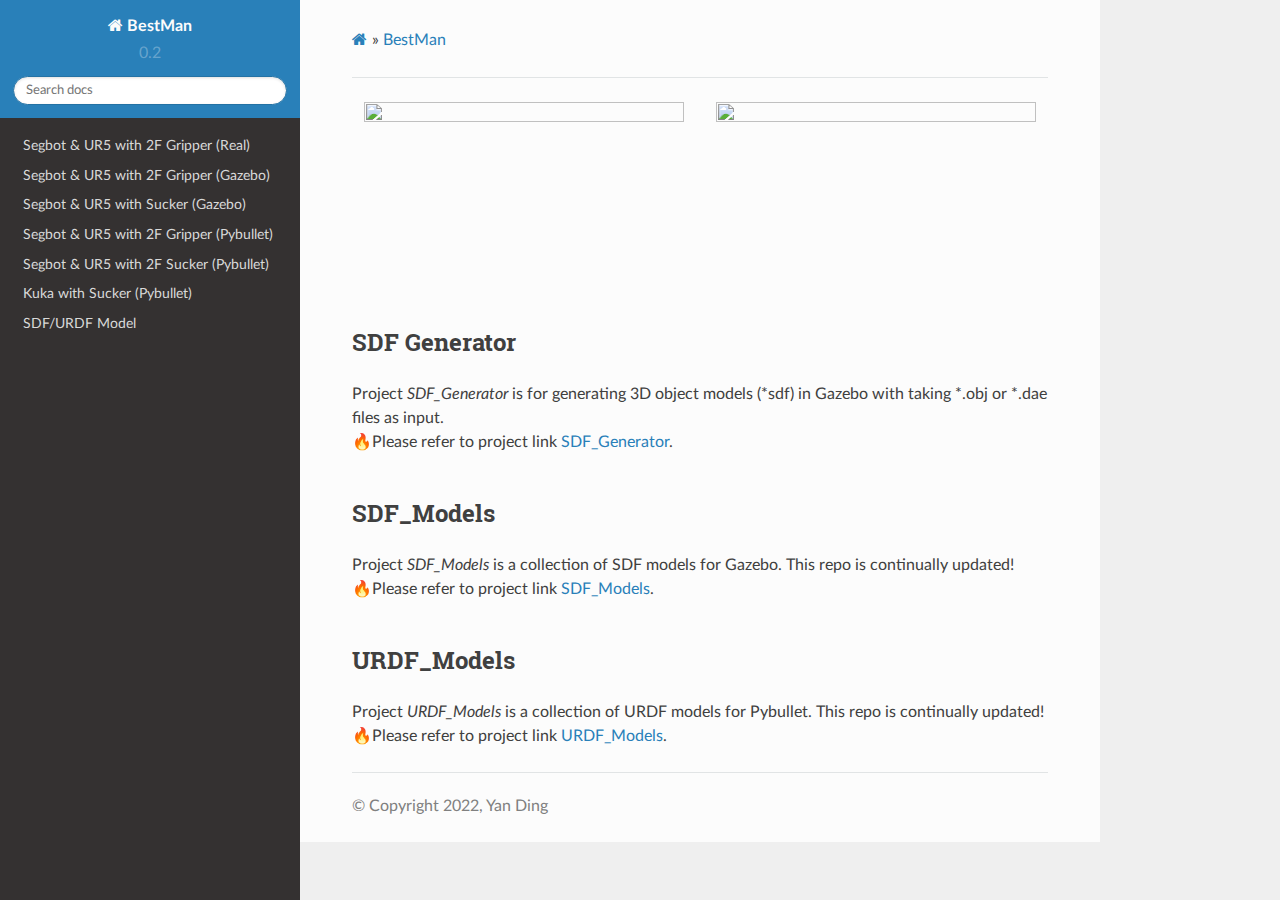
==== SDF_URDF_Model.html @ 5e083d82 "Add files via upload" ====
<!DOCTYPE html>
<html class="writer-html5" lang="en">

<head>
    <meta charset="utf-8">
    <meta name="viewport" content="width=device-width, initial-scale=1.0">
    <title>BestMan</title>
    <link rel="stylesheet" href="./css/theme.css" type="text/css">
    <link rel="stylesheet" href="./css/pygments.css" type="text/css">
    <script src="./js/jquery.js"></script>
    <script src="./js/theme.js"></script>
    <script src="./js/underscore.js"></script>
</head>

<body class="wy-body-for-nav">
    <div class="wy-grid-for-nav">

        <!-- left content -->
        <!-- This part is shared by all pages -->
        <div id="nav-placeholder"></div>
        <script>
            $(document).ready(function() {
                $("#nav-placeholder").load("navi.html");
            });

        </script>

        <!-- right content -->
        <section class="wy-nav-content-wrap">
            <nav class="wy-nav-top"></nav>
            <div class="wy-nav-content">
                <div class="rst-content">
                    <div>
                        <ul class="wy-breadcrumbs">
                            <li><a class="icon icon-home"></a>»</li>
                            <a class="reference internal" href="index.html">
                                <li>BestMan</li>
                            </a>
                        </ul>
                        <hr>
                    </div>
                    <div class="document">
                        <div class="section">
                            <div class="align-center figure align-default">
                                <img src="https://raw.githubusercontent.com/yding25/pic_share/master/utensil.jpeg" height="200" width="320" />
                                &nbsp;&nbsp;&nbsp;&nbsp;&nbsp;&nbsp;
                                <img src="https://raw.githubusercontent.com/yding25/pic_share/master/food.jpeg" height="200" width="320" />
                            </div>
                        </div>

                        <div class="section" id="SDF_URDF_Model-SDF_Generator">
                            <h2>SDF Generator</h2>
                            <p> Project <i>SDF_Generator</i> is for generating 3D object models (*sdf) in Gazebo with taking *.obj or *.dae files as input.
                                <br>
                                🔥Please refer to project link <a href="https://github.com/yding25/SDF_Generator">SDF_Generator</a>.
                            </p>
                        </div>
                        <br />
                        <div class="section" id="SDF_URDF_Model-SDF_Models">
                            <h2>SDF_Models</h2>
                            <p> Project <i>SDF_Models</i> is a collection of SDF models for Gazebo. This repo is continually updated!
                                <br>
                                🔥Please refer to project link <a href="https://github.com/yding25/SDF_models">SDF_Models</a>.
                            </p>
                        </div>
                        <br />
                        <div class="section" id="SDF_URDF_Model-URDF_Models">
                            <h2>URDF_Models</h2>
                            <p> Project <i>URDF_Models</i> is a collection of URDF models for Pybullet. This repo is continually updated!
                                <br>
                                🔥Please refer to project link <a href="https://github.com/yding25/URDF_models">URDF_Models</a>.
                            </p>
                        </div>
                    </div>

                    <footer>
                        <hr>
                        <div>© Copyright 2022, Yan Ding</div>
                    </footer>
                </div>
            </div>
        </section>

    </div>

    <script>
        jQuery(function() {
            SphinxRtdTheme.Navigation.enable(true);
        });

    </script>

</body>

</html>
---- css/theme.css ----
html {
	box-sizing:border-box
}
*,:after,:before {
	box-sizing:inherit
}
article,aside,details,figcaption,figure,footer,header,hgroup,nav,section {
	display:block
}
audio,canvas,video {
	display:inline-block;
	*display:inline;
	*zoom:1
}
[hidden],audio:not([controls]) {
	display:none
}
* {
	-webkit-box-sizing:border-box;
	-moz-box-sizing:border-box;
	box-sizing:border-box
}
html {
	font-size:100%;
	-webkit-text-size-adjust:100%;
	-ms-text-size-adjust:100%
}
body {
	margin:0
}
a:active,a:hover {
	outline:0
}
abbr[title] {
	border-bottom:1px dotted
}
b,strong {
	font-weight:700
}
blockquote {
	margin:0
}
dfn {
	font-style:italic
}
ins {
	background:#ff9;
	text-decoration:none
}
ins,mark {
	color:#000
}
mark {
	background:#ff0;
	font-style:italic;
	font-weight:700
}
.rst-content code,.rst-content tt,code,kbd,pre,samp {
	font-family:monospace,serif;
	_font-family:courier new,monospace;
	font-size:1em
}
pre {
	white-space:pre
}
q {
	quotes:none
}
q:after,q:before {
	content:"";
	content:none
}
small {
	font-size:85%
}
sub,sup {
	font-size:75%;
	line-height:0;
	position:relative;
	vertical-align:baseline
}
sup {
	top:-.5em
}
sub {
	bottom:-.25em
}
dl,ol,ul {
	margin:0;
	padding:0;
	list-style:none;
	list-style-image:none
}
li {
	list-style:none
}
dd {
	margin:0
}
img {
	border:0;
	-ms-interpolation-mode:bicubic;
	vertical-align:middle;
	max-width:100%
}
svg:not(:root) {
	overflow:hidden
}
figure,form {
	margin:0
}
label {
	cursor:pointer
}
button,input,select,textarea {
	font-size:100%;
	margin:0;
	vertical-align:baseline;
	*vertical-align:middle
}
button,input {
	line-height:normal
}
button,input[type=button],input[type=reset],input[type=submit] {
	cursor:pointer;
	-webkit-appearance:button;
	*overflow:visible
}
button[disabled],input[disabled] {
	cursor:default
}
input[type=search] {
	-webkit-appearance:textfield;
	-moz-box-sizing:content-box;
	-webkit-box-sizing:content-box;
	box-sizing:content-box
}
textarea {
	resize:vertical
}
table {
	border-collapse:collapse;
	border-spacing:0
}
td {
	vertical-align:top
}
.chromeframe {
	margin:.2em 0;
	background:#ccc;
	color:#000;
	padding:.2em 0
}
.ir {
	display:block;
	border:0;
	text-indent:-999em;
	overflow:hidden;
	background-color:transparent;
	background-repeat:no-repeat;
	text-align:left;
	direction:ltr;
	*line-height:0
}
.ir br {
	display:none
}
.hidden {
	display:none!important;
	visibility:hidden
}
.visuallyhidden {
	border:0;
	clip:rect(0 0 0 0);
	height:1px;
	margin:-1px;
	overflow:hidden;
	padding:0;
	position:absolute;
	width:1px
}
.visuallyhidden.focusable:active,.visuallyhidden.focusable:focus {
	clip:auto;
	height:auto;
	margin:0;
	overflow:visible;
	position:static;
	width:auto
}
.invisible {
	visibility:hidden
}
.relative {
	position:relative
}
big,small {
	font-size:100%
}
@media print {
	body,html,section {
	background:none!important
}
* {
	box-shadow:none!important;
	text-shadow:none!important;
	filter:none!important;
	-ms-filter:none!important
}
a,a:visited {
	text-decoration:underline
}
.ir a:after,a[href^="#"]:after,a[href^="javascript:"]:after {
	content:""
}
blockquote,pre {
	page-break-inside:avoid
}
thead {
	display:table-header-group
}
img,tr {
	page-break-inside:avoid
}
img {
	max-width:100%!important
}
@page {
	margin:.5cm
}
.rst-content .toctree-wrapper>p.caption,h2,h3,p {
	orphans:3;
	widows:3
}
.rst-content .toctree-wrapper>p.caption,h2,h3 {
	page-break-after:avoid
}
}.btn,.fa:before,.icon:before,.rst-content .admonition,.rst-content .admonition-title:before,.rst-content .admonition-todo,.rst-content .attention,.rst-content .caution,.rst-content .code-block-caption .headerlink:before,.rst-content .danger,.rst-content .eqno .headerlink:before,.rst-content .error,.rst-content .hint,.rst-content .important,.rst-content .note,.rst-content .seealso,.rst-content .tip,.rst-content .warning,.rst-content code.download span:first-child:before,.rst-content dl dt .headerlink:before,.rst-content h1 .headerlink:before,.rst-content h2 .headerlink:before,.rst-content h3 .headerlink:before,.rst-content h4 .headerlink:before,.rst-content h5 .headerlink:before,.rst-content h6 .headerlink:before,.rst-content p.caption .headerlink:before,.rst-content p .headerlink:before,.rst-content table>caption .headerlink:before,.rst-content tt.download span:first-child:before,.wy-alert,.wy-dropdown .caret:before,.wy-inline-validate.wy-inline-validate-danger .wy-input-context:before,.wy-inline-validate.wy-inline-validate-info .wy-input-context:before,.wy-inline-validate.wy-inline-validate-success .wy-input-context:before,.wy-inline-validate.wy-inline-validate-warning .wy-input-context:before,.wy-menu-vertical li.current>a,.wy-menu-vertical li.current>a button.toctree-expand:before,.wy-menu-vertical li.on a,.wy-menu-vertical li.on a button.toctree-expand:before,.wy-menu-vertical li button.toctree-expand:before,.wy-nav-top a,.wy-side-nav-search .wy-dropdown>a,.wy-side-nav-search>a,input[type=color],input[type=date],input[type=datetime-local],input[type=datetime],input[type=email],input[type=month],input[type=number],input[type=password],input[type=search],input[type=tel],input[type=text],input[type=time],input[type=url],input[type=week],select,textarea {
	-webkit-font-smoothing:antialiased
}
.clearfix {
	*zoom:1
}
.clearfix:after,.clearfix:before {
	display:table;
	content:""
}
.clearfix:after {
	clear:both
}
/*!
 *  Font Awesome 4.7.0 by @davegandy - http://fontawesome.io - @fontawesome
 *  License - http://fontawesome.io/license (Font:SIL OFL 1.1,CSS:MIT License)
 */@font-face {
	font-family:FontAwesome;
	src:url(fonts/fontawesome-webfont.eot?674f50d287a8c48dc19ba404d20fe713);
	src:url(fonts/fontawesome-webfont.eot?674f50d287a8c48dc19ba404d20fe713?#iefix&v=4.7.0) format("embedded-opentype"),url(fonts/fontawesome-webfont.woff2?af7ae505a9eed503f8b8e6982036873e) format("woff2"),url(fonts/fontawesome-webfont.woff?fee66e712a8a08eef5805a46892932ad) format("woff"),url(fonts/fontawesome-webfont.ttf?b06871f281fee6b241d60582ae9369b9) format("truetype"),url(fonts/fontawesome-webfont.svg?912ec66d7572ff821749319396470bde#fontawesomeregular) format("svg");
	font-weight:400;
	font-style:normal
}
.fa,.icon,.rst-content .admonition-title,.rst-content .code-block-caption .headerlink,.rst-content .eqno .headerlink,.rst-content code.download span:first-child,.rst-content dl dt .headerlink,.rst-content h1 .headerlink,.rst-content h2 .headerlink,.rst-content h3 .headerlink,.rst-content h4 .headerlink,.rst-content h5 .headerlink,.rst-content h6 .headerlink,.rst-content p.caption .headerlink,.rst-content p .headerlink,.rst-content table>caption .headerlink,.rst-content tt.download span:first-child,.wy-menu-vertical li.current>a button.toctree-expand,.wy-menu-vertical li.on a button.toctree-expand,.wy-menu-vertical li button.toctree-expand {
	display:inline-block;
	font:normal normal normal 14px/1 FontAwesome;
	font-size:inherit;
	text-rendering:auto;
	-webkit-font-smoothing:antialiased;
	-moz-osx-font-smoothing:grayscale
}
.fa-lg {
	font-size:1.33333em;
	line-height:.75em;
	vertical-align:-15%
}
.fa-2x {
	font-size:2em
}
.fa-3x {
	font-size:3em
}
.fa-4x {
	font-size:4em
}
.fa-5x {
	font-size:5em
}
.fa-fw {
	width:1.28571em;
	text-align:center
}
.fa-ul {
	padding-left:0;
	margin-left:2.14286em;
	list-style-type:none
}
.fa-ul>li {
	position:relative
}
.fa-li {
	position:absolute;
	left:-2.14286em;
	width:2.14286em;
	top:.14286em;
	text-align:center
}
.fa-li.fa-lg {
	left:-1.85714em
}
.fa-border {
	padding:.2em .25em .15em;
	border:.08em solid #eee;
	border-radius:.1em
}
.fa-pull-left {
	float:left
}
.fa-pull-right {
	float:right
}
.fa-pull-left.icon,.fa.fa-pull-left,.rst-content .code-block-caption .fa-pull-left.headerlink,.rst-content .eqno .fa-pull-left.headerlink,.rst-content .fa-pull-left.admonition-title,.rst-content code.download span.fa-pull-left:first-child,.rst-content dl dt .fa-pull-left.headerlink,.rst-content h1 .fa-pull-left.headerlink,.rst-content h2 .fa-pull-left.headerlink,.rst-content h3 .fa-pull-left.headerlink,.rst-content h4 .fa-pull-left.headerlink,.rst-content h5 .fa-pull-left.headerlink,.rst-content h6 .fa-pull-left.headerlink,.rst-content p .fa-pull-left.headerlink,.rst-content table>caption .fa-pull-left.headerlink,.rst-content tt.download span.fa-pull-left:first-child,.wy-menu-vertical li.current>a button.fa-pull-left.toctree-expand,.wy-menu-vertical li.on a button.fa-pull-left.toctree-expand,.wy-menu-vertical li button.fa-pull-left.toctree-expand {
	margin-right:.3em
}
.fa-pull-right.icon,.fa.fa-pull-right,.rst-content .code-block-caption .fa-pull-right.headerlink,.rst-content .eqno .fa-pull-right.headerlink,.rst-content .fa-pull-right.admonition-title,.rst-content code.download span.fa-pull-right:first-child,.rst-content dl dt .fa-pull-right.headerlink,.rst-content h1 .fa-pull-right.headerlink,.rst-content h2 .fa-pull-right.headerlink,.rst-content h3 .fa-pull-right.headerlink,.rst-content h4 .fa-pull-right.headerlink,.rst-content h5 .fa-pull-right.headerlink,.rst-content h6 .fa-pull-right.headerlink,.rst-content p .fa-pull-right.headerlink,.rst-content table>caption .fa-pull-right.headerlink,.rst-content tt.download span.fa-pull-right:first-child,.wy-menu-vertical li.current>a button.fa-pull-right.toctree-expand,.wy-menu-vertical li.on a button.fa-pull-right.toctree-expand,.wy-menu-vertical li button.fa-pull-right.toctree-expand {
	margin-left:.3em
}
.pull-right {
	float:right
}
.pull-left {
	float:left
}
.fa.pull-left,.pull-left.icon,.rst-content .code-block-caption .pull-left.headerlink,.rst-content .eqno .pull-left.headerlink,.rst-content .pull-left.admonition-title,.rst-content code.download span.pull-left:first-child,.rst-content dl dt .pull-left.headerlink,.rst-content h1 .pull-left.headerlink,.rst-content h2 .pull-left.headerlink,.rst-content h3 .pull-left.headerlink,.rst-content h4 .pull-left.headerlink,.rst-content h5 .pull-left.headerlink,.rst-content h6 .pull-left.headerlink,.rst-content p .pull-left.headerlink,.rst-content table>caption .pull-left.headerlink,.rst-content tt.download span.pull-left:first-child,.wy-menu-vertical li.current>a button.pull-left.toctree-expand,.wy-menu-vertical li.on a button.pull-left.toctree-expand,.wy-menu-vertical li button.pull-left.toctree-expand {
	margin-right:.3em
}
.fa.pull-right,.pull-right.icon,.rst-content .code-block-caption .pull-right.headerlink,.rst-content .eqno .pull-right.headerlink,.rst-content .pull-right.admonition-title,.rst-content code.download span.pull-right:first-child,.rst-content dl dt .pull-right.headerlink,.rst-content h1 .pull-right.headerlink,.rst-content h2 .pull-right.headerlink,.rst-content h3 .pull-right.headerlink,.rst-content h4 .pull-right.headerlink,.rst-content h5 .pull-right.headerlink,.rst-content h6 .pull-right.headerlink,.rst-content p .pull-right.headerlink,.rst-content table>caption .pull-right.headerlink,.rst-content tt.download span.pull-right:first-child,.wy-menu-vertical li.current>a button.pull-right.toctree-expand,.wy-menu-vertical li.on a button.pull-right.toctree-expand,.wy-menu-vertical li button.pull-right.toctree-expand {
	margin-left:.3em
}
.fa-spin {
	-webkit-animation:fa-spin 2s linear infinite;
	animation:fa-spin 2s linear infinite
}
.fa-pulse {
	-webkit-animation:fa-spin 1s steps(8) infinite;
	animation:fa-spin 1s steps(8) infinite
}
@-webkit-keyframes fa-spin {
	0% {
	-webkit-transform:rotate(0deg);
	transform:rotate(0deg)
}
to {
	-webkit-transform:rotate(359deg);
	transform:rotate(359deg)
}
}@keyframes fa-spin {
	0% {
	-webkit-transform:rotate(0deg);
	transform:rotate(0deg)
}
to {
	-webkit-transform:rotate(359deg);
	transform:rotate(359deg)
}
}.fa-rotate-90 {
	-ms-filter:"progid:DXImageTransform.Microsoft.BasicImage(rotation=1)";
	-webkit-transform:rotate(90deg);
	-ms-transform:rotate(90deg);
	transform:rotate(90deg)
}
.fa-rotate-180 {
	-ms-filter:"progid:DXImageTransform.Microsoft.BasicImage(rotation=2)";
	-webkit-transform:rotate(180deg);
	-ms-transform:rotate(180deg);
	transform:rotate(180deg)
}
.fa-rotate-270 {
	-ms-filter:"progid:DXImageTransform.Microsoft.BasicImage(rotation=3)";
	-webkit-transform:rotate(270deg);
	-ms-transform:rotate(270deg);
	transform:rotate(270deg)
}
.fa-flip-horizontal {
	-ms-filter:"progid:DXImageTransform.Microsoft.BasicImage(rotation=0,mirror=1)";
	-webkit-transform:scaleX(-1);
	-ms-transform:scaleX(-1);
	transform:scaleX(-1)
}
.fa-flip-vertical {
	-ms-filter:"progid:DXImageTransform.Microsoft.BasicImage(rotation=2,mirror=1)";
	-webkit-transform:scaleY(-1);
	-ms-transform:scaleY(-1);
	transform:scaleY(-1)
}
:root .fa-flip-horizontal,:root .fa-flip-vertical,:root .fa-rotate-90,:root .fa-rotate-180,:root .fa-rotate-270 {
	filter:none
}
.fa-stack {
	position:relative;
	display:inline-block;
	width:2em;
	height:2em;
	line-height:2em;
	vertical-align:middle
}
.fa-stack-1x,.fa-stack-2x {
	position:absolute;
	left:0;
	width:100%;
	text-align:center
}
.fa-stack-1x {
	line-height:inherit
}
.fa-stack-2x {
	font-size:2em
}
.fa-inverse {
	color:#fff
}
.fa-glass:before {
	content:""
}
.fa-music:before {
	content:""
}
.fa-search:before,.icon-search:before {
	content:""
}
.fa-envelope-o:before {
	content:""
}
.fa-heart:before {
	content:""
}
.fa-star:before {
	content:""
}
.fa-star-o:before {
	content:""
}
.fa-user:before {
	content:""
}
.fa-film:before {
	content:""
}
.fa-th-large:before {
	content:""
}
.fa-th:before {
	content:""
}
.fa-th-list:before {
	content:""
}
.fa-check:before {
	content:""
}
.fa-close:before,.fa-remove:before,.fa-times:before {
	content:""
}
.fa-search-plus:before {
	content:""
}
.fa-search-minus:before {
	content:""
}
.fa-power-off:before {
	content:""
}
.fa-signal:before {
	content:""
}
.fa-cog:before,.fa-gear:before {
	content:""
}
.fa-trash-o:before {
	content:""
}
.fa-home:before,.icon-home:before {
	content:""
}
.fa-file-o:before {
	content:""
}
.fa-clock-o:before {
	content:""
}
.fa-road:before {
	content:""
}
.fa-download:before,.rst-content code.download span:first-child:before,.rst-content tt.download span:first-child:before {
	content:""
}
.fa-arrow-circle-o-down:before {
	content:""
}
.fa-arrow-circle-o-up:before {
	content:""
}
.fa-inbox:before {
	content:""
}
.fa-play-circle-o:before {
	content:""
}
.fa-repeat:before,.fa-rotate-right:before {
	content:""
}
.fa-refresh:before {
	content:""
}
.fa-list-alt:before {
	content:""
}
.fa-lock:before {
	content:""
}
.fa-flag:before {
	content:""
}
.fa-headphones:before {
	content:""
}
.fa-volume-off:before {
	content:""
}
.fa-volume-down:before {
	content:""
}
.fa-volume-up:before {
	content:""
}
.fa-qrcode:before {
	content:""
}
.fa-barcode:before {
	content:""
}
.fa-tag:before {
	content:""
}
.fa-tags:before {
	content:""
}
.fa-book:before,.icon-book:before {
	content:""
}
.fa-bookmark:before {
	content:""
}
.fa-print:before {
	content:""
}
.fa-camera:before {
	content:""
}
.fa-font:before {
	content:""
}
.fa-bold:before {
	content:""
}
.fa-italic:before {
	content:""
}
.fa-text-height:before {
	content:""
}
.fa-text-width:before {
	content:""
}
.fa-align-left:before {
	content:""
}
.fa-align-center:before {
	content:""
}
.fa-align-right:before {
	content:""
}
.fa-align-justify:before {
	content:""
}
.fa-list:before {
	content:""
}
.fa-dedent:before,.fa-outdent:before {
	content:""
}
.fa-indent:before {
	content:""
}
.fa-video-camera:before {
	content:""
}
.fa-image:before,.fa-photo:before,.fa-picture-o:before {
	content:""
}
.fa-pencil:before {
	content:""
}
.fa-map-marker:before {
	content:""
}
.fa-adjust:before {
	content:""
}
.fa-tint:before {
	content:""
}
.fa-edit:before,.fa-pencil-square-o:before {
	content:""
}
.fa-share-square-o:before {
	content:""
}
.fa-check-square-o:before {
	content:""
}
.fa-arrows:before {
	content:""
}
.fa-step-backward:before {
	content:""
}
.fa-fast-backward:before {
	content:""
}
.fa-backward:before {
	content:""
}
.fa-play:before {
	content:""
}
.fa-pause:before {
	content:""
}
.fa-stop:before {
	content:""
}
.fa-forward:before {
	content:""
}
.fa-fast-forward:before {
	content:""
}
.fa-step-forward:before {
	content:""
}
.fa-eject:before {
	content:""
}
.fa-chevron-left:before {
	content:""
}
.fa-chevron-right:before {
	content:""
}
.fa-plus-circle:before {
	content:""
}
.fa-minus-circle:before {
	content:""
}
.fa-times-circle:before,.wy-inline-validate.wy-inline-validate-danger .wy-input-context:before {
	content:""
}
.fa-check-circle:before,.wy-inline-validate.wy-inline-validate-success .wy-input-context:before {
	content:""
}
.fa-question-circle:before {
	content:""
}
.fa-info-circle:before {
	content:""
}
.fa-crosshairs:before {
	content:""
}
.fa-times-circle-o:before {
	content:""
}
.fa-check-circle-o:before {
	content:""
}
.fa-ban:before {
	content:""
}
.fa-arrow-left:before {
	content:""
}
.fa-arrow-right:before {
	content:""
}
.fa-arrow-up:before {
	content:""
}
.fa-arrow-down:before {
	content:""
}
.fa-mail-forward:before,.fa-share:before {
	content:""
}
.fa-expand:before {
	content:""
}
.fa-compress:before {
	content:""
}
.fa-plus:before {
	content:""
}
.fa-minus:before {
	content:""
}
.fa-asterisk:before {
	content:""
}
.fa-exclamation-circle:before,.rst-content .admonition-title:before,.wy-inline-validate.wy-inline-validate-info .wy-input-context:before,.wy-inline-validate.wy-inline-validate-warning .wy-input-context:before {
	content:""
}
.fa-gift:before {
	content:""
}
.fa-leaf:before {
	content:""
}
.fa-fire:before,.icon-fire:before {
	content:""
}
.fa-eye:before {
	content:""
}
.fa-eye-slash:before {
	content:""
}
.fa-exclamation-triangle:before,.fa-warning:before {
	content:""
}
.fa-plane:before {
	content:""
}
.fa-calendar:before {
	content:""
}
.fa-random:before {
	content:""
}
.fa-comment:before {
	content:""
}
.fa-magnet:before {
	content:""
}
.fa-chevron-up:before {
	content:""
}
.fa-chevron-down:before {
	content:""
}
.fa-retweet:before {
	content:""
}
.fa-shopping-cart:before {
	content:""
}
.fa-folder:before {
	content:""
}
.fa-folder-open:before {
	content:""
}
.fa-arrows-v:before {
	content:""
}
.fa-arrows-h:before {
	content:""
}
.fa-bar-chart-o:before,.fa-bar-chart:before {
	content:""
}
.fa-twitter-square:before {
	content:""
}
.fa-facebook-square:before {
	content:""
}
.fa-camera-retro:before {
	content:""
}
.fa-key:before {
	content:""
}
.fa-cogs:before,.fa-gears:before {
	content:""
}
.fa-comments:before {
	content:""
}
.fa-thumbs-o-up:before {
	content:""
}
.fa-thumbs-o-down:before {
	content:""
}
.fa-star-half:before {
	content:""
}
.fa-heart-o:before {
	content:""
}
.fa-sign-out:before {
	content:""
}
.fa-linkedin-square:before {
	content:""
}
.fa-thumb-tack:before {
	content:""
}
.fa-external-link:before {
	content:""
}
.fa-sign-in:before {
	content:""
}
.fa-trophy:before {
	content:""
}
.fa-github-square:before {
	content:""
}
.fa-upload:before {
	content:""
}
.fa-lemon-o:before {
	content:""
}
.fa-phone:before {
	content:""
}
.fa-square-o:before {
	content:""
}
.fa-bookmark-o:before {
	content:""
}
.fa-phone-square:before {
	content:""
}
.fa-twitter:before {
	content:""
}
.fa-facebook-f:before,.fa-facebook:before {
	content:""
}
.fa-github:before,.icon-github:before {
	content:""
}
.fa-unlock:before {
	content:""
}
.fa-credit-card:before {
	content:""
}
.fa-feed:before,.fa-rss:before {
	content:""
}
.fa-hdd-o:before {
	content:""
}
.fa-bullhorn:before {
	content:""
}
.fa-bell:before {
	content:""
}
.fa-certificate:before {
	content:""
}
.fa-hand-o-right:before {
	content:""
}
.fa-hand-o-left:before {
	content:""
}
.fa-hand-o-up:before {
	content:""
}
.fa-hand-o-down:before {
	content:""
}
.fa-arrow-circle-left:before,.icon-circle-arrow-left:before {
	content:""
}
.fa-arrow-circle-right:before,.icon-circle-arrow-right:before {
	content:""
}
.fa-arrow-circle-up:before {
	content:""
}
.fa-arrow-circle-down:before {
	content:""
}
.fa-globe:before {
	content:""
}
.fa-wrench:before {
	content:""
}
.fa-tasks:before {
	content:""
}
.fa-filter:before {
	content:""
}
.fa-briefcase:before {
	content:""
}
.fa-arrows-alt:before {
	content:""
}
.fa-group:before,.fa-users:before {
	content:""
}
.fa-chain:before,.fa-link:before,.icon-link:before {
	content:""
}
.fa-cloud:before {
	content:""
}
.fa-flask:before {
	content:""
}
.fa-cut:before,.fa-scissors:before {
	content:""
}
.fa-copy:before,.fa-files-o:before {
	content:""
}
.fa-paperclip:before {
	content:""
}
.fa-floppy-o:before,.fa-save:before {
	content:""
}
.fa-square:before {
	content:""
}
.fa-bars:before,.fa-navicon:before,.fa-reorder:before {
	content:""
}
.fa-list-ul:before {
	content:""
}
.fa-list-ol:before {
	content:""
}
.fa-strikethrough:before {
	content:""
}
.fa-underline:before {
	content:""
}
.fa-table:before {
	content:""
}
.fa-magic:before {
	content:""
}
.fa-truck:before {
	content:""
}
.fa-pinterest:before {
	content:""
}
.fa-pinterest-square:before {
	content:""
}
.fa-google-plus-square:before {
	content:""
}
.fa-google-plus:before {
	content:""
}
.fa-money:before {
	content:""
}
.fa-caret-down:before,.icon-caret-down:before,.wy-dropdown .caret:before {
	content:""
}
.fa-caret-up:before {
	content:""
}
.fa-caret-left:before {
	content:""
}
.fa-caret-right:before {
	content:""
}
.fa-columns:before {
	content:""
}
.fa-sort:before,.fa-unsorted:before {
	content:""
}
.fa-sort-desc:before,.fa-sort-down:before {
	content:""
}
.fa-sort-asc:before,.fa-sort-up:before {
	content:""
}
.fa-envelope:before {
	content:""
}
.fa-linkedin:before {
	content:""
}
.fa-rotate-left:before,.fa-undo:before {
	content:""
}
.fa-gavel:before,.fa-legal:before {
	content:""
}
.fa-dashboard:before,.fa-tachometer:before {
	content:""
}
.fa-comment-o:before {
	content:""
}
.fa-comments-o:before {
	content:""
}
.fa-bolt:before,.fa-flash:before {
	content:""
}
.fa-sitemap:before {
	content:""
}
.fa-umbrella:before {
	content:""
}
.fa-clipboard:before,.fa-paste:before {
	content:""
}
.fa-lightbulb-o:before {
	content:""
}
.fa-exchange:before {
	content:""
}
.fa-cloud-download:before {
	content:""
}
.fa-cloud-upload:before {
	content:""
}
.fa-user-md:before {
	content:""
}
.fa-stethoscope:before {
	content:""
}
.fa-suitcase:before {
	content:""
}
.fa-bell-o:before {
	content:""
}
.fa-coffee:before {
	content:""
}
.fa-cutlery:before {
	content:""
}
.fa-file-text-o:before {
	content:""
}
.fa-building-o:before {
	content:""
}
.fa-hospital-o:before {
	content:""
}
.fa-ambulance:before {
	content:""
}
.fa-medkit:before {
	content:""
}
.fa-fighter-jet:before {
	content:""
}
.fa-beer:before {
	content:""
}
.fa-h-square:before {
	content:""
}
.fa-plus-square:before {
	content:""
}
.fa-angle-double-left:before {
	content:""
}
.fa-angle-double-right:before {
	content:""
}
.fa-angle-double-up:before {
	content:""
}
.fa-angle-double-down:before {
	content:""
}
.fa-angle-left:before {
	content:""
}
.fa-angle-right:before {
	content:""
}
.fa-angle-up:before {
	content:""
}
.fa-angle-down:before {
	content:""
}
.fa-desktop:before {
	content:""
}
.fa-laptop:before {
	content:""
}
.fa-tablet:before {
	content:""
}
.fa-mobile-phone:before,.fa-mobile:before {
	content:""
}
.fa-circle-o:before {
	content:""
}
.fa-quote-left:before {
	content:""
}
.fa-quote-right:before {
	content:""
}
.fa-spinner:before {
	content:""
}
.fa-circle:before {
	content:""
}
.fa-mail-reply:before,.fa-reply:before {
	content:""
}
.fa-github-alt:before {
	content:""
}
.fa-folder-o:before {
	content:""
}
.fa-folder-open-o:before {
	content:""
}
.fa-smile-o:before {
	content:""
}
.fa-frown-o:before {
	content:""
}
.fa-meh-o:before {
	content:""
}
.fa-gamepad:before {
	content:""
}
.fa-keyboard-o:before {
	content:""
}
.fa-flag-o:before {
	content:""
}
.fa-flag-checkered:before {
	content:""
}
.fa-terminal:before {
	content:""
}
.fa-code:before {
	content:""
}
.fa-mail-reply-all:before,.fa-reply-all:before {
	content:""
}
.fa-star-half-empty:before,.fa-star-half-full:before,.fa-star-half-o:before {
	content:""
}
.fa-location-arrow:before {
	content:""
}
.fa-crop:before {
	content:""
}
.fa-code-fork:before {
	content:""
}
.fa-chain-broken:before,.fa-unlink:before {
	content:""
}
.fa-question:before {
	content:""
}
.fa-info:before {
	content:""
}
.fa-exclamation:before {
	content:""
}
.fa-superscript:before {
	content:""
}
.fa-subscript:before {
	content:""
}
.fa-eraser:before {
	content:""
}
.fa-puzzle-piece:before {
	content:""
}
.fa-microphone:before {
	content:""
}
.fa-microphone-slash:before {
	content:""
}
.fa-shield:before {
	content:""
}
.fa-calendar-o:before {
	content:""
}
.fa-fire-extinguisher:before {
	content:""
}
.fa-rocket:before {
	content:""
}
.fa-maxcdn:before {
	content:""
}
.fa-chevron-circle-left:before {
	content:""
}
.fa-chevron-circle-right:before {
	content:""
}
.fa-chevron-circle-up:before {
	content:""
}
.fa-chevron-circle-down:before {
	content:""
}
.fa-html5:before {
	content:""
}
.fa-css3:before {
	content:""
}
.fa-anchor:before {
	content:""
}
.fa-unlock-alt:before {
	content:""
}
.fa-bullseye:before {
	content:""
}
.fa-ellipsis-h:before {
	content:""
}
.fa-ellipsis-v:before {
	content:""
}
.fa-rss-square:before {
	content:""
}
.fa-play-circle:before {
	content:""
}
.fa-ticket:before {
	content:""
}
.fa-minus-square:before {
	content:""
}
.fa-minus-square-o:before,.wy-menu-vertical li.current>a button.toctree-expand:before,.wy-menu-vertical li.on a button.toctree-expand:before {
	content:""
}
.fa-level-up:before {
	content:""
}
.fa-level-down:before {
	content:""
}
.fa-check-square:before {
	content:""
}
.fa-pencil-square:before {
	content:""
}
.fa-external-link-square:before {
	content:""
}
.fa-share-square:before {
	content:""
}
.fa-compass:before {
	content:""
}
.fa-caret-square-o-down:before,.fa-toggle-down:before {
	content:""
}
.fa-caret-square-o-up:before,.fa-toggle-up:before {
	content:""
}
.fa-caret-square-o-right:before,.fa-toggle-right:before {
	content:""
}
.fa-eur:before,.fa-euro:before {
	content:""
}
.fa-gbp:before {
	content:""
}
.fa-dollar:before,.fa-usd:before {
	content:""
}
.fa-inr:before,.fa-rupee:before {
	content:""
}
.fa-cny:before,.fa-jpy:before,.fa-rmb:before,.fa-yen:before {
	content:""
}
.fa-rouble:before,.fa-rub:before,.fa-ruble:before {
	content:""
}
.fa-krw:before,.fa-won:before {
	content:""
}
.fa-bitcoin:before,.fa-btc:before {
	content:""
}
.fa-file:before {
	content:""
}
.fa-file-text:before {
	content:""
}
.fa-sort-alpha-asc:before {
	content:""
}
.fa-sort-alpha-desc:before {
	content:""
}
.fa-sort-amount-asc:before {
	content:""
}
.fa-sort-amount-desc:before {
	content:""
}
.fa-sort-numeric-asc:before {
	content:""
}
.fa-sort-numeric-desc:before {
	content:""
}
.fa-thumbs-up:before {
	content:""
}
.fa-thumbs-down:before {
	content:""
}
.fa-youtube-square:before {
	content:""
}
.fa-youtube:before {
	content:""
}
.fa-xing:before {
	content:""
}
.fa-xing-square:before {
	content:""
}
.fa-youtube-play:before {
	content:""
}
.fa-dropbox:before {
	content:""
}
.fa-stack-overflow:before {
	content:""
}
.fa-instagram:before {
	content:""
}
.fa-flickr:before {
	content:""
}
.fa-adn:before {
	content:""
}
.fa-bitbucket:before,.icon-bitbucket:before {
	content:""
}
.fa-bitbucket-square:before {
	content:""
}
.fa-tumblr:before {
	content:""
}
.fa-tumblr-square:before {
	content:""
}
.fa-long-arrow-down:before {
	content:""
}
.fa-long-arrow-up:before {
	content:""
}
.fa-long-arrow-left:before {
	content:""
}
.fa-long-arrow-right:before {
	content:""
}
.fa-apple:before {
	content:""
}
.fa-windows:before {
	content:""
}
.fa-android:before {
	content:""
}
.fa-linux:before {
	content:""
}
.fa-dribbble:before {
	content:""
}
.fa-skype:before {
	content:""
}
.fa-foursquare:before {
	content:""
}
.fa-trello:before {
	content:""
}
.fa-female:before {
	content:""
}
.fa-male:before {
	content:""
}
.fa-gittip:before,.fa-gratipay:before {
	content:""
}
.fa-sun-o:before {
	content:""
}
.fa-moon-o:before {
	content:""
}
.fa-archive:before {
	content:""
}
.fa-bug:before {
	content:""
}
.fa-vk:before {
	content:""
}
.fa-weibo:before {
	content:""
}
.fa-renren:before {
	content:""
}
.fa-pagelines:before {
	content:""
}
.fa-stack-exchange:before {
	content:""
}
.fa-arrow-circle-o-right:before {
	content:""
}
.fa-arrow-circle-o-left:before {
	content:""
}
.fa-caret-square-o-left:before,.fa-toggle-left:before {
	content:""
}
.fa-dot-circle-o:before {
	content:""
}
.fa-wheelchair:before {
	content:""
}
.fa-vimeo-square:before {
	content:""
}
.fa-try:before,.fa-turkish-lira:before {
	content:""
}
.fa-plus-square-o:before,.wy-menu-vertical li button.toctree-expand:before {
	content:""
}
.fa-space-shuttle:before {
	content:""
}
.fa-slack:before {
	content:""
}
.fa-envelope-square:before {
	content:""
}
.fa-wordpress:before {
	content:""
}
.fa-openid:before {
	content:""
}
.fa-bank:before,.fa-institution:before,.fa-university:before {
	content:""
}
.fa-graduation-cap:before,.fa-mortar-board:before {
	content:""
}
.fa-yahoo:before {
	content:""
}
.fa-google:before {
	content:""
}
.fa-reddit:before {
	content:""
}
.fa-reddit-square:before {
	content:""
}
.fa-stumbleupon-circle:before {
	content:""
}
.fa-stumbleupon:before {
	content:""
}
.fa-delicious:before {
	content:""
}
.fa-digg:before {
	content:""
}
.fa-pied-piper-pp:before {
	content:""
}
.fa-pied-piper-alt:before {
	content:""
}
.fa-drupal:before {
	content:""
}
.fa-joomla:before {
	content:""
}
.fa-language:before {
	content:""
}
.fa-fax:before {
	content:""
}
.fa-building:before {
	content:""
}
.fa-child:before {
	content:""
}
.fa-paw:before {
	content:""
}
.fa-spoon:before {
	content:""
}
.fa-cube:before {
	content:""
}
.fa-cubes:before {
	content:""
}
.fa-behance:before {
	content:""
}
.fa-behance-square:before {
	content:""
}
.fa-steam:before {
	content:""
}
.fa-steam-square:before {
	content:""
}
.fa-recycle:before {
	content:""
}
.fa-automobile:before,.fa-car:before {
	content:""
}
.fa-cab:before,.fa-taxi:before {
	content:""
}
.fa-tree:before {
	content:""
}
.fa-spotify:before {
	content:""
}
.fa-deviantart:before {
	content:""
}
.fa-soundcloud:before {
	content:""
}
.fa-database:before {
	content:""
}
.fa-file-pdf-o:before {
	content:""
}
.fa-file-word-o:before {
	content:""
}
.fa-file-excel-o:before {
	content:""
}
.fa-file-powerpoint-o:before {
	content:""
}
.fa-file-image-o:before,.fa-file-photo-o:before,.fa-file-picture-o:before {
	content:""
}
.fa-file-archive-o:before,.fa-file-zip-o:before {
	content:""
}
.fa-file-audio-o:before,.fa-file-sound-o:before {
	content:""
}
.fa-file-movie-o:before,.fa-file-video-o:before {
	content:""
}
.fa-file-code-o:before {
	content:""
}
.fa-vine:before {
	content:""
}
.fa-codepen:before {
	content:""
}
.fa-jsfiddle:before {
	content:""
}
.fa-life-bouy:before,.fa-life-buoy:before,.fa-life-ring:before,.fa-life-saver:before,.fa-support:before {
	content:""
}
.fa-circle-o-notch:before {
	content:""
}
.fa-ra:before,.fa-rebel:before,.fa-resistance:before {
	content:""
}
.fa-empire:before,.fa-ge:before {
	content:""
}
.fa-git-square:before {
	content:""
}
.fa-git:before {
	content:""
}
.fa-hacker-news:before,.fa-y-combinator-square:before,.fa-yc-square:before {
	content:""
}
.fa-tencent-weibo:before {
	content:""
}
.fa-qq:before {
	content:""
}
.fa-wechat:before,.fa-weixin:before {
	content:""
}
.fa-paper-plane:before,.fa-send:before {
	content:""
}
.fa-paper-plane-o:before,.fa-send-o:before {
	content:""
}
.fa-history:before {
	content:""
}
.fa-circle-thin:before {
	content:""
}
.fa-header:before {
	content:""
}
.fa-paragraph:before {
	content:""
}
.fa-sliders:before {
	content:""
}
.fa-share-alt:before {
	content:""
}
.fa-share-alt-square:before {
	content:""
}
.fa-bomb:before {
	content:""
}
.fa-futbol-o:before,.fa-soccer-ball-o:before {
	content:""
}
.fa-tty:before {
	content:""
}
.fa-binoculars:before {
	content:""
}
.fa-plug:before {
	content:""
}
.fa-slideshare:before {
	content:""
}
.fa-twitch:before {
	content:""
}
.fa-yelp:before {
	content:""
}
.fa-newspaper-o:before {
	content:""
}
.fa-wifi:before {
	content:""
}
.fa-calculator:before {
	content:""
}
.fa-paypal:before {
	content:""
}
.fa-google-wallet:before {
	content:""
}
.fa-cc-visa:before {
	content:""
}
.fa-cc-mastercard:before {
	content:""
}
.fa-cc-discover:before {
	content:""
}
.fa-cc-amex:before {
	content:""
}
.fa-cc-paypal:before {
	content:""
}
.fa-cc-stripe:before {
	content:""
}
.fa-bell-slash:before {
	content:""
}
.fa-bell-slash-o:before {
	content:""
}
.fa-trash:before {
	content:""
}
.fa-copyright:before {
	content:""
}
.fa-at:before {
	content:""
}
.fa-eyedropper:before {
	content:""
}
.fa-paint-brush:before {
	content:""
}
.fa-birthday-cake:before {
	content:""
}
.fa-area-chart:before {
	content:""
}
.fa-pie-chart:before {
	content:""
}
.fa-line-chart:before {
	content:""
}
.fa-lastfm:before {
	content:""
}
.fa-lastfm-square:before {
	content:""
}
.fa-toggle-off:before {
	content:""
}
.fa-toggle-on:before {
	content:""
}
.fa-bicycle:before {
	content:""
}
.fa-bus:before {
	content:""
}
.fa-ioxhost:before {
	content:""
}
.fa-angellist:before {
	content:""
}
.fa-cc:before {
	content:""
}
.fa-ils:before,.fa-shekel:before,.fa-sheqel:before {
	content:""
}
.fa-meanpath:before {
	content:""
}
.fa-buysellads:before {
	content:""
}
.fa-connectdevelop:before {
	content:""
}
.fa-dashcube:before {
	content:""
}
.fa-forumbee:before {
	content:""
}
.fa-leanpub:before {
	content:""
}
.fa-sellsy:before {
	content:""
}
.fa-shirtsinbulk:before {
	content:""
}
.fa-simplybuilt:before {
	content:""
}
.fa-skyatlas:before {
	content:""
}
.fa-cart-plus:before {
	content:""
}
.fa-cart-arrow-down:before {
	content:""
}
.fa-diamond:before {
	content:""
}
.fa-ship:before {
	content:""
}
.fa-user-secret:before {
	content:""
}
.fa-motorcycle:before {
	content:""
}
.fa-street-view:before {
	content:""
}
.fa-heartbeat:before {
	content:""
}
.fa-venus:before {
	content:""
}
.fa-mars:before {
	content:""
}
.fa-mercury:before {
	content:""
}
.fa-intersex:before,.fa-transgender:before {
	content:""
}
.fa-transgender-alt:before {
	content:""
}
.fa-venus-double:before {
	content:""
}
.fa-mars-double:before {
	content:""
}
.fa-venus-mars:before {
	content:""
}
.fa-mars-stroke:before {
	content:""
}
.fa-mars-stroke-v:before {
	content:""
}
.fa-mars-stroke-h:before {
	content:""
}
.fa-neuter:before {
	content:""
}
.fa-genderless:before {
	content:""
}
.fa-facebook-official:before {
	content:""
}
.fa-pinterest-p:before {
	content:""
}
.fa-whatsapp:before {
	content:""
}
.fa-server:before {
	content:""
}
.fa-user-plus:before {
	content:""
}
.fa-user-times:before {
	content:""
}
.fa-bed:before,.fa-hotel:before {
	content:""
}
.fa-viacoin:before {
	content:""
}
.fa-train:before {
	content:""
}
.fa-subway:before {
	content:""
}
.fa-medium:before {
	content:""
}
.fa-y-combinator:before,.fa-yc:before {
	content:""
}
.fa-optin-monster:before {
	content:""
}
.fa-opencart:before {
	content:""
}
.fa-expeditedssl:before {
	content:""
}
.fa-battery-4:before,.fa-battery-full:before,.fa-battery:before {
	content:""
}
.fa-battery-3:before,.fa-battery-three-quarters:before {
	content:""
}
.fa-battery-2:before,.fa-battery-half:before {
	content:""
}
.fa-battery-1:before,.fa-battery-quarter:before {
	content:""
}
.fa-battery-0:before,.fa-battery-empty:before {
	content:""
}
.fa-mouse-pointer:before {
	content:""
}
.fa-i-cursor:before {
	content:""
}
.fa-object-group:before {
	content:""
}
.fa-object-ungroup:before {
	content:""
}
.fa-sticky-note:before {
	content:""
}
.fa-sticky-note-o:before {
	content:""
}
.fa-cc-jcb:before {
	content:""
}
.fa-cc-diners-club:before {
	content:""
}
.fa-clone:before {
	content:""
}
.fa-balance-scale:before {
	content:""
}
.fa-hourglass-o:before {
	content:""
}
.fa-hourglass-1:before,.fa-hourglass-start:before {
	content:""
}
.fa-hourglass-2:before,.fa-hourglass-half:before {
	content:""
}
.fa-hourglass-3:before,.fa-hourglass-end:before {
	content:""
}
.fa-hourglass:before {
	content:""
}
.fa-hand-grab-o:before,.fa-hand-rock-o:before {
	content:""
}
.fa-hand-paper-o:before,.fa-hand-stop-o:before {
	content:""
}
.fa-hand-scissors-o:before {
	content:""
}
.fa-hand-lizard-o:before {
	content:""
}
.fa-hand-spock-o:before {
	content:""
}
.fa-hand-pointer-o:before {
	content:""
}
.fa-hand-peace-o:before {
	content:""
}
.fa-trademark:before {
	content:""
}
.fa-registered:before {
	content:""
}
.fa-creative-commons:before {
	content:""
}
.fa-gg:before {
	content:""
}
.fa-gg-circle:before {
	content:""
}
.fa-tripadvisor:before {
	content:""
}
.fa-odnoklassniki:before {
	content:""
}
.fa-odnoklassniki-square:before {
	content:""
}
.fa-get-pocket:before {
	content:""
}
.fa-wikipedia-w:before {
	content:""
}
.fa-safari:before {
	content:""
}
.fa-chrome:before {
	content:""
}
.fa-firefox:before {
	content:""
}
.fa-opera:before {
	content:""
}
.fa-internet-explorer:before {
	content:""
}
.fa-television:before,.fa-tv:before {
	content:""
}
.fa-contao:before {
	content:""
}
.fa-500px:before {
	content:""
}
.fa-amazon:before {
	content:""
}
.fa-calendar-plus-o:before {
	content:""
}
.fa-calendar-minus-o:before {
	content:""
}
.fa-calendar-times-o:before {
	content:""
}
.fa-calendar-check-o:before {
	content:""
}
.fa-industry:before {
	content:""
}
.fa-map-pin:before {
	content:""
}
.fa-map-signs:before {
	content:""
}
.fa-map-o:before {
	content:""
}
.fa-map:before {
	content:""
}
.fa-commenting:before {
	content:""
}
.fa-commenting-o:before {
	content:""
}
.fa-houzz:before {
	content:""
}
.fa-vimeo:before {
	content:""
}
.fa-black-tie:before {
	content:""
}
.fa-fonticons:before {
	content:""
}
.fa-reddit-alien:before {
	content:""
}
.fa-edge:before {
	content:""
}
.fa-credit-card-alt:before {
	content:""
}
.fa-codiepie:before {
	content:""
}
.fa-modx:before {
	content:""
}
.fa-fort-awesome:before {
	content:""
}
.fa-usb:before {
	content:""
}
.fa-product-hunt:before {
	content:""
}
.fa-mixcloud:before {
	content:""
}
.fa-scribd:before {
	content:""
}
.fa-pause-circle:before {
	content:""
}
.fa-pause-circle-o:before {
	content:""
}
.fa-stop-circle:before {
	content:""
}
.fa-stop-circle-o:before {
	content:""
}
.fa-shopping-bag:before {
	content:""
}
.fa-shopping-basket:before {
	content:""
}
.fa-hashtag:before {
	content:""
}
.fa-bluetooth:before {
	content:""
}
.fa-bluetooth-b:before {
	content:""
}
.fa-percent:before {
	content:""
}
.fa-gitlab:before,.icon-gitlab:before {
	content:""
}
.fa-wpbeginner:before {
	content:""
}
.fa-wpforms:before {
	content:""
}
.fa-envira:before {
	content:""
}
.fa-universal-access:before {
	content:""
}
.fa-wheelchair-alt:before {
	content:""
}
.fa-question-circle-o:before {
	content:""
}
.fa-blind:before {
	content:""
}
.fa-audio-description:before {
	content:""
}
.fa-volume-control-phone:before {
	content:""
}
.fa-braille:before {
	content:""
}
.fa-assistive-listening-systems:before {
	content:""
}
.fa-american-sign-language-interpreting:before,.fa-asl-interpreting:before {
	content:""
}
.fa-deaf:before,.fa-deafness:before,.fa-hard-of-hearing:before {
	content:""
}
.fa-glide:before {
	content:""
}
.fa-glide-g:before {
	content:""
}
.fa-sign-language:before,.fa-signing:before {
	content:""
}
.fa-low-vision:before {
	content:""
}
.fa-viadeo:before {
	content:""
}
.fa-viadeo-square:before {
	content:""
}
.fa-snapchat:before {
	content:""
}
.fa-snapchat-ghost:before {
	content:""
}
.fa-snapchat-square:before {
	content:""
}
.fa-pied-piper:before {
	content:""
}
.fa-first-order:before {
	content:""
}
.fa-yoast:before {
	content:""
}
.fa-themeisle:before {
	content:""
}
.fa-google-plus-circle:before,.fa-google-plus-official:before {
	content:""
}
.fa-fa:before,.fa-font-awesome:before {
	content:""
}
.fa-handshake-o:before {
	content:""
}
.fa-envelope-open:before {
	content:""
}
.fa-envelope-open-o:before {
	content:""
}
.fa-linode:before {
	content:""
}
.fa-address-book:before {
	content:""
}
.fa-address-book-o:before {
	content:""
}
.fa-address-card:before,.fa-vcard:before {
	content:""
}
.fa-address-card-o:before,.fa-vcard-o:before {
	content:""
}
.fa-user-circle:before {
	content:""
}
.fa-user-circle-o:before {
	content:""
}
.fa-user-o:before {
	content:""
}
.fa-id-badge:before {
	content:""
}
.fa-drivers-license:before,.fa-id-card:before {
	content:""
}
.fa-drivers-license-o:before,.fa-id-card-o:before {
	content:""
}
.fa-quora:before {
	content:""
}
.fa-free-code-camp:before {
	content:""
}
.fa-telegram:before {
	content:""
}
.fa-thermometer-4:before,.fa-thermometer-full:before,.fa-thermometer:before {
	content:""
}
.fa-thermometer-3:before,.fa-thermometer-three-quarters:before {
	content:""
}
.fa-thermometer-2:before,.fa-thermometer-half:before {
	content:""
}
.fa-thermometer-1:before,.fa-thermometer-quarter:before {
	content:""
}
.fa-thermometer-0:before,.fa-thermometer-empty:before {
	content:""
}
.fa-shower:before {
	content:""
}
.fa-bath:before,.fa-bathtub:before,.fa-s15:before {
	content:""
}
.fa-podcast:before {
	content:""
}
.fa-window-maximize:before {
	content:""
}
.fa-window-minimize:before {
	content:""
}
.fa-window-restore:before {
	content:""
}
.fa-times-rectangle:before,.fa-window-close:before {
	content:""
}
.fa-times-rectangle-o:before,.fa-window-close-o:before {
	content:""
}
.fa-bandcamp:before {
	content:""
}
.fa-grav:before {
	content:""
}
.fa-etsy:before {
	content:""
}
.fa-imdb:before {
	content:""
}
.fa-ravelry:before {
	content:""
}
.fa-eercast:before {
	content:""
}
.fa-microchip:before {
	content:""
}
.fa-snowflake-o:before {
	content:""
}
.fa-superpowers:before {
	content:""
}
.fa-wpexplorer:before {
	content:""
}
.fa-meetup:before {
	content:""
}
.sr-only {
	position:absolute;
	width:1px;
	height:1px;
	padding:0;
	margin:-1px;
	overflow:hidden;
	clip:rect(0,0,0,0);
	border:0
}
.sr-only-focusable:active,.sr-only-focusable:focus {
	position:static;
	width:auto;
	height:auto;
	margin:0;
	overflow:visible;
	clip:auto
}
.fa,.icon,.rst-content .admonition-title,.rst-content .code-block-caption .headerlink,.rst-content .eqno .headerlink,.rst-content code.download span:first-child,.rst-content dl dt .headerlink,.rst-content h1 .headerlink,.rst-content h2 .headerlink,.rst-content h3 .headerlink,.rst-content h4 .headerlink,.rst-content h5 .headerlink,.rst-content h6 .headerlink,.rst-content p.caption .headerlink,.rst-content p .headerlink,.rst-content table>caption .headerlink,.rst-content tt.download span:first-child,.wy-dropdown .caret,.wy-inline-validate.wy-inline-validate-danger .wy-input-context,.wy-inline-validate.wy-inline-validate-info .wy-input-context,.wy-inline-validate.wy-inline-validate-success .wy-input-context,.wy-inline-validate.wy-inline-validate-warning .wy-input-context,.wy-menu-vertical li.current>a button.toctree-expand,.wy-menu-vertical li.on a button.toctree-expand,.wy-menu-vertical li button.toctree-expand {
	font-family:inherit
}
.fa:before,.icon:before,.rst-content .admonition-title:before,.rst-content .code-block-caption .headerlink:before,.rst-content .eqno .headerlink:before,.rst-content code.download span:first-child:before,.rst-content dl dt .headerlink:before,.rst-content h1 .headerlink:before,.rst-content h2 .headerlink:before,.rst-content h3 .headerlink:before,.rst-content h4 .headerlink:before,.rst-content h5 .headerlink:before,.rst-content h6 .headerlink:before,.rst-content p.caption .headerlink:before,.rst-content p .headerlink:before,.rst-content table>caption .headerlink:before,.rst-content tt.download span:first-child:before,.wy-dropdown .caret:before,.wy-inline-validate.wy-inline-validate-danger .wy-input-context:before,.wy-inline-validate.wy-inline-validate-info .wy-input-context:before,.wy-inline-validate.wy-inline-validate-success .wy-input-context:before,.wy-inline-validate.wy-inline-validate-warning .wy-input-context:before,.wy-menu-vertical li.current>a button.toctree-expand:before,.wy-menu-vertical li.on a button.toctree-expand:before,.wy-menu-vertical li button.toctree-expand:before {
	font-family:FontAwesome;
	display:inline-block;
	font-style:normal;
	font-weight:400;
	line-height:1;
	text-decoration:inherit
}
.rst-content .code-block-caption a .headerlink,.rst-content .eqno a .headerlink,.rst-content a .admonition-title,.rst-content code.download a span:first-child,.rst-content dl dt a .headerlink,.rst-content h1 a .headerlink,.rst-content h2 a .headerlink,.rst-content h3 a .headerlink,.rst-content h4 a .headerlink,.rst-content h5 a .headerlink,.rst-content h6 a .headerlink,.rst-content p.caption a .headerlink,.rst-content p a .headerlink,.rst-content table>caption a .headerlink,.rst-content tt.download a span:first-child,.wy-menu-vertical li.current>a button.toctree-expand,.wy-menu-vertical li.on a button.toctree-expand,.wy-menu-vertical li a button.toctree-expand,a .fa,a .icon,a .rst-content .admonition-title,a .rst-content .code-block-caption .headerlink,a .rst-content .eqno .headerlink,a .rst-content code.download span:first-child,a .rst-content dl dt .headerlink,a .rst-content h1 .headerlink,a .rst-content h2 .headerlink,a .rst-content h3 .headerlink,a .rst-content h4 .headerlink,a .rst-content h5 .headerlink,a .rst-content h6 .headerlink,a .rst-content p.caption .headerlink,a .rst-content p .headerlink,a .rst-content table>caption .headerlink,a .rst-content tt.download span:first-child,a .wy-menu-vertical li button.toctree-expand {
	display:inline-block;
	text-decoration:inherit
}
.btn .fa,.btn .icon,.btn .rst-content .admonition-title,.btn .rst-content .code-block-caption .headerlink,.btn .rst-content .eqno .headerlink,.btn .rst-content code.download span:first-child,.btn .rst-content dl dt .headerlink,.btn .rst-content h1 .headerlink,.btn .rst-content h2 .headerlink,.btn .rst-content h3 .headerlink,.btn .rst-content h4 .headerlink,.btn .rst-content h5 .headerlink,.btn .rst-content h6 .headerlink,.btn .rst-content p .headerlink,.btn .rst-content table>caption .headerlink,.btn .rst-content tt.download span:first-child,.btn .wy-menu-vertical li.current>a button.toctree-expand,.btn .wy-menu-vertical li.on a button.toctree-expand,.btn .wy-menu-vertical li button.toctree-expand,.nav .fa,.nav .icon,.nav .rst-content .admonition-title,.nav .rst-content .code-block-caption .headerlink,.nav .rst-content .eqno .headerlink,.nav .rst-content code.download span:first-child,.nav .rst-content dl dt .headerlink,.nav .rst-content h1 .headerlink,.nav .rst-content h2 .headerlink,.nav .rst-content h3 .headerlink,.nav .rst-content h4 .headerlink,.nav .rst-content h5 .headerlink,.nav .rst-content h6 .headerlink,.nav .rst-content p .headerlink,.nav .rst-content table>caption .headerlink,.nav .rst-content tt.download span:first-child,.nav .wy-menu-vertical li.current>a button.toctree-expand,.nav .wy-menu-vertical li.on a button.toctree-expand,.nav .wy-menu-vertical li button.toctree-expand,.rst-content .btn .admonition-title,.rst-content .code-block-caption .btn .headerlink,.rst-content .code-block-caption .nav .headerlink,.rst-content .eqno .btn .headerlink,.rst-content .eqno .nav .headerlink,.rst-content .nav .admonition-title,.rst-content code.download .btn span:first-child,.rst-content code.download .nav span:first-child,.rst-content dl dt .btn .headerlink,.rst-content dl dt .nav .headerlink,.rst-content h1 .btn .headerlink,.rst-content h1 .nav .headerlink,.rst-content h2 .btn .headerlink,.rst-content h2 .nav .headerlink,.rst-content h3 .btn .headerlink,.rst-content h3 .nav .headerlink,.rst-content h4 .btn .headerlink,.rst-content h4 .nav .headerlink,.rst-content h5 .btn .headerlink,.rst-content h5 .nav .headerlink,.rst-content h6 .btn .headerlink,.rst-content h6 .nav .headerlink,.rst-content p .btn .headerlink,.rst-content p .nav .headerlink,.rst-content table>caption .btn .headerlink,.rst-content table>caption .nav .headerlink,.rst-content tt.download .btn span:first-child,.rst-content tt.download .nav span:first-child,.wy-menu-vertical li .btn button.toctree-expand,.wy-menu-vertical li.current>a .btn button.toctree-expand,.wy-menu-vertical li.current>a .nav button.toctree-expand,.wy-menu-vertical li .nav button.toctree-expand,.wy-menu-vertical li.on a .btn button.toctree-expand,.wy-menu-vertical li.on a .nav button.toctree-expand {
	display:inline
}
.btn .fa-large.icon,.btn .fa.fa-large,.btn .rst-content .code-block-caption .fa-large.headerlink,.btn .rst-content .eqno .fa-large.headerlink,.btn .rst-content .fa-large.admonition-title,.btn .rst-content code.download span.fa-large:first-child,.btn .rst-content dl dt .fa-large.headerlink,.btn .rst-content h1 .fa-large.headerlink,.btn .rst-content h2 .fa-large.headerlink,.btn .rst-content h3 .fa-large.headerlink,.btn .rst-content h4 .fa-large.headerlink,.btn .rst-content h5 .fa-large.headerlink,.btn .rst-content h6 .fa-large.headerlink,.btn .rst-content p .fa-large.headerlink,.btn .rst-content table>caption .fa-large.headerlink,.btn .rst-content tt.download span.fa-large:first-child,.btn .wy-menu-vertical li button.fa-large.toctree-expand,.nav .fa-large.icon,.nav .fa.fa-large,.nav .rst-content .code-block-caption .fa-large.headerlink,.nav .rst-content .eqno .fa-large.headerlink,.nav .rst-content .fa-large.admonition-title,.nav .rst-content code.download span.fa-large:first-child,.nav .rst-content dl dt .fa-large.headerlink,.nav .rst-content h1 .fa-large.headerlink,.nav .rst-content h2 .fa-large.headerlink,.nav .rst-content h3 .fa-large.headerlink,.nav .rst-content h4 .fa-large.headerlink,.nav .rst-content h5 .fa-large.headerlink,.nav .rst-content h6 .fa-large.headerlink,.nav .rst-content p .fa-large.headerlink,.nav .rst-content table>caption .fa-large.headerlink,.nav .rst-content tt.download span.fa-large:first-child,.nav .wy-menu-vertical li button.fa-large.toctree-expand,.rst-content .btn .fa-large.admonition-title,.rst-content .code-block-caption .btn .fa-large.headerlink,.rst-content .code-block-caption .nav .fa-large.headerlink,.rst-content .eqno .btn .fa-large.headerlink,.rst-content .eqno .nav .fa-large.headerlink,.rst-content .nav .fa-large.admonition-title,.rst-content code.download .btn span.fa-large:first-child,.rst-content code.download .nav span.fa-large:first-child,.rst-content dl dt .btn .fa-large.headerlink,.rst-content dl dt .nav .fa-large.headerlink,.rst-content h1 .btn .fa-large.headerlink,.rst-content h1 .nav .fa-large.headerlink,.rst-content h2 .btn .fa-large.headerlink,.rst-content h2 .nav .fa-large.headerlink,.rst-content h3 .btn .fa-large.headerlink,.rst-content h3 .nav .fa-large.headerlink,.rst-content h4 .btn .fa-large.headerlink,.rst-content h4 .nav .fa-large.headerlink,.rst-content h5 .btn .fa-large.headerlink,.rst-content h5 .nav .fa-large.headerlink,.rst-content h6 .btn .fa-large.headerlink,.rst-content h6 .nav .fa-large.headerlink,.rst-content p .btn .fa-large.headerlink,.rst-content p .nav .fa-large.headerlink,.rst-content table>caption .btn .fa-large.headerlink,.rst-content table>caption .nav .fa-large.headerlink,.rst-content tt.download .btn span.fa-large:first-child,.rst-content tt.download .nav span.fa-large:first-child,.wy-menu-vertical li .btn button.fa-large.toctree-expand,.wy-menu-vertical li .nav button.fa-large.toctree-expand {
	line-height:.9em
}
.btn .fa-spin.icon,.btn .fa.fa-spin,.btn .rst-content .code-block-caption .fa-spin.headerlink,.btn .rst-content .eqno .fa-spin.headerlink,.btn .rst-content .fa-spin.admonition-title,.btn .rst-content code.download span.fa-spin:first-child,.btn .rst-content dl dt .fa-spin.headerlink,.btn .rst-content h1 .fa-spin.headerlink,.btn .rst-content h2 .fa-spin.headerlink,.btn .rst-content h3 .fa-spin.headerlink,.btn .rst-content h4 .fa-spin.headerlink,.btn .rst-content h5 .fa-spin.headerlink,.btn .rst-content h6 .fa-spin.headerlink,.btn .rst-content p .fa-spin.headerlink,.btn .rst-content table>caption .fa-spin.headerlink,.btn .rst-content tt.download span.fa-spin:first-child,.btn .wy-menu-vertical li button.fa-spin.toctree-expand,.nav .fa-spin.icon,.nav .fa.fa-spin,.nav .rst-content .code-block-caption .fa-spin.headerlink,.nav .rst-content .eqno .fa-spin.headerlink,.nav .rst-content .fa-spin.admonition-title,.nav .rst-content code.download span.fa-spin:first-child,.nav .rst-content dl dt .fa-spin.headerlink,.nav .rst-content h1 .fa-spin.headerlink,.nav .rst-content h2 .fa-spin.headerlink,.nav .rst-content h3 .fa-spin.headerlink,.nav .rst-content h4 .fa-spin.headerlink,.nav .rst-content h5 .fa-spin.headerlink,.nav .rst-content h6 .fa-spin.headerlink,.nav .rst-content p .fa-spin.headerlink,.nav .rst-content table>caption .fa-spin.headerlink,.nav .rst-content tt.download span.fa-spin:first-child,.nav .wy-menu-vertical li button.fa-spin.toctree-expand,.rst-content .btn .fa-spin.admonition-title,.rst-content .code-block-caption .btn .fa-spin.headerlink,.rst-content .code-block-caption .nav .fa-spin.headerlink,.rst-content .eqno .btn .fa-spin.headerlink,.rst-content .eqno .nav .fa-spin.headerlink,.rst-content .nav .fa-spin.admonition-title,.rst-content code.download .btn span.fa-spin:first-child,.rst-content code.download .nav span.fa-spin:first-child,.rst-content dl dt .btn .fa-spin.headerlink,.rst-content dl dt .nav .fa-spin.headerlink,.rst-content h1 .btn .fa-spin.headerlink,.rst-content h1 .nav .fa-spin.headerlink,.rst-content h2 .btn .fa-spin.headerlink,.rst-content h2 .nav .fa-spin.headerlink,.rst-content h3 .btn .fa-spin.headerlink,.rst-content h3 .nav .fa-spin.headerlink,.rst-content h4 .btn .fa-spin.headerlink,.rst-content h4 .nav .fa-spin.headerlink,.rst-content h5 .btn .fa-spin.headerlink,.rst-content h5 .nav .fa-spin.headerlink,.rst-content h6 .btn .fa-spin.headerlink,.rst-content h6 .nav .fa-spin.headerlink,.rst-content p .btn .fa-spin.headerlink,.rst-content p .nav .fa-spin.headerlink,.rst-content table>caption .btn .fa-spin.headerlink,.rst-content table>caption .nav .fa-spin.headerlink,.rst-content tt.download .btn span.fa-spin:first-child,.rst-content tt.download .nav span.fa-spin:first-child,.wy-menu-vertical li .btn button.fa-spin.toctree-expand,.wy-menu-vertical li .nav button.fa-spin.toctree-expand {
	display:inline-block
}
.btn.fa:before,.btn.icon:before,.rst-content .btn.admonition-title:before,.rst-content .code-block-caption .btn.headerlink:before,.rst-content .eqno .btn.headerlink:before,.rst-content code.download span.btn:first-child:before,.rst-content dl dt .btn.headerlink:before,.rst-content h1 .btn.headerlink:before,.rst-content h2 .btn.headerlink:before,.rst-content h3 .btn.headerlink:before,.rst-content h4 .btn.headerlink:before,.rst-content h5 .btn.headerlink:before,.rst-content h6 .btn.headerlink:before,.rst-content p .btn.headerlink:before,.rst-content table>caption .btn.headerlink:before,.rst-content tt.download span.btn:first-child:before,.wy-menu-vertical li button.btn.toctree-expand:before {
	opacity:.5;
	-webkit-transition:opacity .05s ease-in;
	-moz-transition:opacity .05s ease-in;
	transition:opacity .05s ease-in
}
.btn.fa:hover:before,.btn.icon:hover:before,.rst-content .btn.admonition-title:hover:before,.rst-content .code-block-caption .btn.headerlink:hover:before,.rst-content .eqno .btn.headerlink:hover:before,.rst-content code.download span.btn:first-child:hover:before,.rst-content dl dt .btn.headerlink:hover:before,.rst-content h1 .btn.headerlink:hover:before,.rst-content h2 .btn.headerlink:hover:before,.rst-content h3 .btn.headerlink:hover:before,.rst-content h4 .btn.headerlink:hover:before,.rst-content h5 .btn.headerlink:hover:before,.rst-content h6 .btn.headerlink:hover:before,.rst-content p .btn.headerlink:hover:before,.rst-content table>caption .btn.headerlink:hover:before,.rst-content tt.download span.btn:first-child:hover:before,.wy-menu-vertical li button.btn.toctree-expand:hover:before {
	opacity:1
}
.btn-mini .fa:before,.btn-mini .icon:before,.btn-mini .rst-content .admonition-title:before,.btn-mini .rst-content .code-block-caption .headerlink:before,.btn-mini .rst-content .eqno .headerlink:before,.btn-mini .rst-content code.download span:first-child:before,.btn-mini .rst-content dl dt .headerlink:before,.btn-mini .rst-content h1 .headerlink:before,.btn-mini .rst-content h2 .headerlink:before,.btn-mini .rst-content h3 .headerlink:before,.btn-mini .rst-content h4 .headerlink:before,.btn-mini .rst-content h5 .headerlink:before,.btn-mini .rst-content h6 .headerlink:before,.btn-mini .rst-content p .headerlink:before,.btn-mini .rst-content table>caption .headerlink:before,.btn-mini .rst-content tt.download span:first-child:before,.btn-mini .wy-menu-vertical li button.toctree-expand:before,.rst-content .btn-mini .admonition-title:before,.rst-content .code-block-caption .btn-mini .headerlink:before,.rst-content .eqno .btn-mini .headerlink:before,.rst-content code.download .btn-mini span:first-child:before,.rst-content dl dt .btn-mini .headerlink:before,.rst-content h1 .btn-mini .headerlink:before,.rst-content h2 .btn-mini .headerlink:before,.rst-content h3 .btn-mini .headerlink:before,.rst-content h4 .btn-mini .headerlink:before,.rst-content h5 .btn-mini .headerlink:before,.rst-content h6 .btn-mini .headerlink:before,.rst-content p .btn-mini .headerlink:before,.rst-content table>caption .btn-mini .headerlink:before,.rst-content tt.download .btn-mini span:first-child:before,.wy-menu-vertical li .btn-mini button.toctree-expand:before {
	font-size:14px;
	vertical-align:-15%
}
.rst-content .admonition,.rst-content .admonition-todo,.rst-content .attention,.rst-content .caution,.rst-content .danger,.rst-content .error,.rst-content .hint,.rst-content .important,.rst-content .note,.rst-content .seealso,.rst-content .tip,.rst-content .warning,.wy-alert {
	padding:12px;
	line-height:24px;
	margin-bottom:24px;
	background:#e7f2fa
}
.rst-content .admonition-title,.wy-alert-title {
	font-weight:700;
	display:block;
	color:#fff;
	background:#6ab0de;
	padding:6px 12px;
	margin:-12px -12px 12px
}
.rst-content .danger,.rst-content .error,.rst-content .wy-alert-danger.admonition,.rst-content .wy-alert-danger.admonition-todo,.rst-content .wy-alert-danger.attention,.rst-content .wy-alert-danger.caution,.rst-content .wy-alert-danger.hint,.rst-content .wy-alert-danger.important,.rst-content .wy-alert-danger.note,.rst-content .wy-alert-danger.seealso,.rst-content .wy-alert-danger.tip,.rst-content .wy-alert-danger.warning,.wy-alert.wy-alert-danger {
	background:#fdf3f2
}
.rst-content .danger .admonition-title,.rst-content .danger .wy-alert-title,.rst-content .error .admonition-title,.rst-content .error .wy-alert-title,.rst-content .wy-alert-danger.admonition-todo .admonition-title,.rst-content .wy-alert-danger.admonition-todo .wy-alert-title,.rst-content .wy-alert-danger.admonition .admonition-title,.rst-content .wy-alert-danger.admonition .wy-alert-title,.rst-content .wy-alert-danger.attention .admonition-title,.rst-content .wy-alert-danger.attention .wy-alert-title,.rst-content .wy-alert-danger.caution .admonition-title,.rst-content .wy-alert-danger.caution .wy-alert-title,.rst-content .wy-alert-danger.hint .admonition-title,.rst-content .wy-alert-danger.hint .wy-alert-title,.rst-content .wy-alert-danger.important .admonition-title,.rst-content .wy-alert-danger.important .wy-alert-title,.rst-content .wy-alert-danger.note .admonition-title,.rst-content .wy-alert-danger.note .wy-alert-title,.rst-content .wy-alert-danger.seealso .admonition-title,.rst-content .wy-alert-danger.seealso .wy-alert-title,.rst-content .wy-alert-danger.tip .admonition-title,.rst-content .wy-alert-danger.tip .wy-alert-title,.rst-content .wy-alert-danger.warning .admonition-title,.rst-content .wy-alert-danger.warning .wy-alert-title,.rst-content .wy-alert.wy-alert-danger .admonition-title,.wy-alert.wy-alert-danger .rst-content .admonition-title,.wy-alert.wy-alert-danger .wy-alert-title {
	background:#f29f97
}
.rst-content .admonition-todo,.rst-content .attention,.rst-content .caution,.rst-content .warning,.rst-content .wy-alert-warning.admonition,.rst-content .wy-alert-warning.danger,.rst-content .wy-alert-warning.error,.rst-content .wy-alert-warning.hint,.rst-content .wy-alert-warning.important,.rst-content .wy-alert-warning.note,.rst-content .wy-alert-warning.seealso,.rst-content .wy-alert-warning.tip,.wy-alert.wy-alert-warning {
	background:#ffedcc
}
.rst-content .admonition-todo .admonition-title,.rst-content .admonition-todo .wy-alert-title,.rst-content .attention .admonition-title,.rst-content .attention .wy-alert-title,.rst-content .caution .admonition-title,.rst-content .caution .wy-alert-title,.rst-content .warning .admonition-title,.rst-content .warning .wy-alert-title,.rst-content .wy-alert-warning.admonition .admonition-title,.rst-content .wy-alert-warning.admonition .wy-alert-title,.rst-content .wy-alert-warning.danger .admonition-title,.rst-content .wy-alert-warning.danger .wy-alert-title,.rst-content .wy-alert-warning.error .admonition-title,.rst-content .wy-alert-warning.error .wy-alert-title,.rst-content .wy-alert-warning.hint .admonition-title,.rst-content .wy-alert-warning.hint .wy-alert-title,.rst-content .wy-alert-warning.important .admonition-title,.rst-content .wy-alert-warning.important .wy-alert-title,.rst-content .wy-alert-warning.note .admonition-title,.rst-content .wy-alert-warning.note .wy-alert-title,.rst-content .wy-alert-warning.seealso .admonition-title,.rst-content .wy-alert-warning.seealso .wy-alert-title,.rst-content .wy-alert-warning.tip .admonition-title,.rst-content .wy-alert-warning.tip .wy-alert-title,.rst-content .wy-alert.wy-alert-warning .admonition-title,.wy-alert.wy-alert-warning .rst-content .admonition-title,.wy-alert.wy-alert-warning .wy-alert-title {
	background:#f0b37e
}
.rst-content .note,.rst-content .seealso,.rst-content .wy-alert-info.admonition,.rst-content .wy-alert-info.admonition-todo,.rst-content .wy-alert-info.attention,.rst-content .wy-alert-info.caution,.rst-content .wy-alert-info.danger,.rst-content .wy-alert-info.error,.rst-content .wy-alert-info.hint,.rst-content .wy-alert-info.important,.rst-content .wy-alert-info.tip,.rst-content .wy-alert-info.warning,.wy-alert.wy-alert-info {
	background:#e7f2fa
}
.rst-content .note .admonition-title,.rst-content .note .wy-alert-title,.rst-content .seealso .admonition-title,.rst-content .seealso .wy-alert-title,.rst-content .wy-alert-info.admonition-todo .admonition-title,.rst-content .wy-alert-info.admonition-todo .wy-alert-title,.rst-content .wy-alert-info.admonition .admonition-title,.rst-content .wy-alert-info.admonition .wy-alert-title,.rst-content .wy-alert-info.attention .admonition-title,.rst-content .wy-alert-info.attention .wy-alert-title,.rst-content .wy-alert-info.caution .admonition-title,.rst-content .wy-alert-info.caution .wy-alert-title,.rst-content .wy-alert-info.danger .admonition-title,.rst-content .wy-alert-info.danger .wy-alert-title,.rst-content .wy-alert-info.error .admonition-title,.rst-content .wy-alert-info.error .wy-alert-title,.rst-content .wy-alert-info.hint .admonition-title,.rst-content .wy-alert-info.hint .wy-alert-title,.rst-content .wy-alert-info.important .admonition-title,.rst-content .wy-alert-info.important .wy-alert-title,.rst-content .wy-alert-info.tip .admonition-title,.rst-content .wy-alert-info.tip .wy-alert-title,.rst-content .wy-alert-info.warning .admonition-title,.rst-content .wy-alert-info.warning .wy-alert-title,.rst-content .wy-alert.wy-alert-info .admonition-title,.wy-alert.wy-alert-info .rst-content .admonition-title,.wy-alert.wy-alert-info .wy-alert-title {
	background:#6ab0de
}
.rst-content .hint,.rst-content .important,.rst-content .tip,.rst-content .wy-alert-success.admonition,.rst-content .wy-alert-success.admonition-todo,.rst-content .wy-alert-success.attention,.rst-content .wy-alert-success.caution,.rst-content .wy-alert-success.danger,.rst-content .wy-alert-success.error,.rst-content .wy-alert-success.note,.rst-content .wy-alert-success.seealso,.rst-content .wy-alert-success.warning,.wy-alert.wy-alert-success {
	background:#dbfaf4
}
.rst-content .hint .admonition-title,.rst-content .hint .wy-alert-title,.rst-content .important .admonition-title,.rst-content .important .wy-alert-title,.rst-content .tip .admonition-title,.rst-content .tip .wy-alert-title,.rst-content .wy-alert-success.admonition-todo .admonition-title,.rst-content .wy-alert-success.admonition-todo .wy-alert-title,.rst-content .wy-alert-success.admonition .admonition-title,.rst-content .wy-alert-success.admonition .wy-alert-title,.rst-content .wy-alert-success.attention .admonition-title,.rst-content .wy-alert-success.attention .wy-alert-title,.rst-content .wy-alert-success.caution .admonition-title,.rst-content .wy-alert-success.caution .wy-alert-title,.rst-content .wy-alert-success.danger .admonition-title,.rst-content .wy-alert-success.danger .wy-alert-title,.rst-content .wy-alert-success.error .admonition-title,.rst-content .wy-alert-success.error .wy-alert-title,.rst-content .wy-alert-success.note .admonition-title,.rst-content .wy-alert-success.note .wy-alert-title,.rst-content .wy-alert-success.seealso .admonition-title,.rst-content .wy-alert-success.seealso .wy-alert-title,.rst-content .wy-alert-success.warning .admonition-title,.rst-content .wy-alert-success.warning .wy-alert-title,.rst-content .wy-alert.wy-alert-success .admonition-title,.wy-alert.wy-alert-success .rst-content .admonition-title,.wy-alert.wy-alert-success .wy-alert-title {
	background:#1abc9c
}
.rst-content .wy-alert-neutral.admonition,.rst-content .wy-alert-neutral.admonition-todo,.rst-content .wy-alert-neutral.attention,.rst-content .wy-alert-neutral.caution,.rst-content .wy-alert-neutral.danger,.rst-content .wy-alert-neutral.error,.rst-content .wy-alert-neutral.hint,.rst-content .wy-alert-neutral.important,.rst-content .wy-alert-neutral.note,.rst-content .wy-alert-neutral.seealso,.rst-content .wy-alert-neutral.tip,.rst-content .wy-alert-neutral.warning,.wy-alert.wy-alert-neutral {
	background:#f3f6f6
}
.rst-content .wy-alert-neutral.admonition-todo .admonition-title,.rst-content .wy-alert-neutral.admonition-todo .wy-alert-title,.rst-content .wy-alert-neutral.admonition .admonition-title,.rst-content .wy-alert-neutral.admonition .wy-alert-title,.rst-content .wy-alert-neutral.attention .admonition-title,.rst-content .wy-alert-neutral.attention .wy-alert-title,.rst-content .wy-alert-neutral.caution .admonition-title,.rst-content .wy-alert-neutral.caution .wy-alert-title,.rst-content .wy-alert-neutral.danger .admonition-title,.rst-content .wy-alert-neutral.danger .wy-alert-title,.rst-content .wy-alert-neutral.error .admonition-title,.rst-content .wy-alert-neutral.error .wy-alert-title,.rst-content .wy-alert-neutral.hint .admonition-title,.rst-content .wy-alert-neutral.hint .wy-alert-title,.rst-content .wy-alert-neutral.important .admonition-title,.rst-content .wy-alert-neutral.important .wy-alert-title,.rst-content .wy-alert-neutral.note .admonition-title,.rst-content .wy-alert-neutral.note .wy-alert-title,.rst-content .wy-alert-neutral.seealso .admonition-title,.rst-content .wy-alert-neutral.seealso .wy-alert-title,.rst-content .wy-alert-neutral.tip .admonition-title,.rst-content .wy-alert-neutral.tip .wy-alert-title,.rst-content .wy-alert-neutral.warning .admonition-title,.rst-content .wy-alert-neutral.warning .wy-alert-title,.rst-content .wy-alert.wy-alert-neutral .admonition-title,.wy-alert.wy-alert-neutral .rst-content .admonition-title,.wy-alert.wy-alert-neutral .wy-alert-title {
	color:#404040;
	background:#e1e4e5
}
.rst-content .wy-alert-neutral.admonition-todo a,.rst-content .wy-alert-neutral.admonition a,.rst-content .wy-alert-neutral.attention a,.rst-content .wy-alert-neutral.caution a,.rst-content .wy-alert-neutral.danger a,.rst-content .wy-alert-neutral.error a,.rst-content .wy-alert-neutral.hint a,.rst-content .wy-alert-neutral.important a,.rst-content .wy-alert-neutral.note a,.rst-content .wy-alert-neutral.seealso a,.rst-content .wy-alert-neutral.tip a,.rst-content .wy-alert-neutral.warning a,.wy-alert.wy-alert-neutral a {
	color:#2980b9
}
.rst-content .admonition-todo p:last-child,.rst-content .admonition p:last-child,.rst-content .attention p:last-child,.rst-content .caution p:last-child,.rst-content .danger p:last-child,.rst-content .error p:last-child,.rst-content .hint p:last-child,.rst-content .important p:last-child,.rst-content .note p:last-child,.rst-content .seealso p:last-child,.rst-content .tip p:last-child,.rst-content .warning p:last-child,.wy-alert p:last-child {
	margin-bottom:0
}
.wy-tray-container {
	position:fixed;
	bottom:0;
	left:0;
	z-index:600
}
.wy-tray-container li {
	display:block;
	width:300px;
	background:transparent;
	color:#fff;
	text-align:center;
	box-shadow:0 5px 5px 0 rgba(0,0,0,.1);
	padding:0 24px;
	min-width:20%;
	opacity:0;
	height:0;
	line-height:56px;
	overflow:hidden;
	-webkit-transition:all .3s ease-in;
	-moz-transition:all .3s ease-in;
	transition:all .3s ease-in
}
.wy-tray-container li.wy-tray-item-success {
	background:#27ae60
}
.wy-tray-container li.wy-tray-item-info {
	background:#2980b9
}
.wy-tray-container li.wy-tray-item-warning {
	background:#e67e22
}
.wy-tray-container li.wy-tray-item-danger {
	background:#e74c3c
}
.wy-tray-container li.on {
	opacity:1;
	height:56px
}
@media screen and (max-width:768px) {
	.wy-tray-container {
	bottom:auto;
	top:0;
	width:100%
}
.wy-tray-container li {
	width:100%
}
}button {
	font-size:100%;
	margin:0;
	vertical-align:baseline;
	*vertical-align:middle;
	cursor:pointer;
	line-height:normal;
	-webkit-appearance:button;
	*overflow:visible
}
button::-moz-focus-inner,input::-moz-focus-inner {
	border:0;
	padding:0
}
button[disabled] {
	cursor:default
}
.btn {
	display:inline-block;
	border-radius:2px;
	line-height:normal;
	white-space:nowrap;
	text-align:center;
	cursor:pointer;
	font-size:100%;
	padding:6px 12px 8px;
	color:#fff;
	border:1px solid rgba(0,0,0,.1);
	background-color:#27ae60;
	text-decoration:none;
	font-weight:400;
	font-family:Lato,proxima-nova,Helvetica Neue,Arial,sans-serif;
	box-shadow:inset 0 1px 2px -1px hsla(0,0%,100%,.5),inset 0 -2px 0 0 rgba(0,0,0,.1);
	outline-none:false;
	vertical-align:middle;
	*display:inline;
	zoom:1;
	-webkit-user-drag:none;
	-webkit-user-select:none;
	-moz-user-select:none;
	-ms-user-select:none;
	user-select:none;
	-webkit-transition:all .1s linear;
	-moz-transition:all .1s linear;
	transition:all .1s linear
}
.btn-hover {
	background:#2e8ece;
	color:#fff
}
.btn:hover {
	background:#2cc36b;
	color:#fff
}
.btn:focus {
	background:#2cc36b;
	outline:0
}
.btn:active {
	box-shadow:inset 0 -1px 0 0 rgba(0,0,0,.05),inset 0 2px 0 0 rgba(0,0,0,.1);
	padding:8px 12px 6px
}
.btn:visited {
	color:#fff
}
.btn-disabled,.btn-disabled:active,.btn-disabled:focus,.btn-disabled:hover,.btn:disabled {
	background-image:none;
	filter:progid:DXImageTransform.Microsoft.gradient(enabled = false);
	filter:alpha(opacity=40);
	opacity:.4;
	cursor:not-allowed;
	box-shadow:none
}
.btn::-moz-focus-inner {
	padding:0;
	border:0
}
.btn-small {
	font-size:80%
}
.btn-info {
	background-color:#2980b9!important
}
.btn-info:hover {
	background-color:#2e8ece!important
}
.btn-neutral {
	background-color:#f3f6f6!important;
	color:#404040!important
}
.btn-neutral:hover {
	background-color:#e5ebeb!important;
	color:#404040
}
.btn-neutral:visited {
	color:#404040!important
}
.btn-success {
	background-color:#27ae60!important
}
.btn-success:hover {
	background-color:#295!important
}
.btn-danger {
	background-color:#e74c3c!important
}
.btn-danger:hover {
	background-color:#ea6153!important
}
.btn-warning {
	background-color:#e67e22!important
}
.btn-warning:hover {
	background-color:#e98b39!important
}
.btn-invert {
	background-color:#222
}
.btn-invert:hover {
	background-color:#2f2f2f!important
}
.btn-link {
	background-color:transparent!important;
	color:#2980b9;
	box-shadow:none;
	border-color:transparent!important
}
.btn-link:active,.btn-link:hover {
	background-color:transparent!important;
	color:#409ad5!important;
	box-shadow:none
}
.btn-link:visited {
	color:#9b59b6
}
.wy-btn-group .btn,.wy-control .btn {
	vertical-align:middle
}
.wy-btn-group {
	margin-bottom:24px;
	*zoom:1
}
.wy-btn-group:after,.wy-btn-group:before {
	display:table;
	content:""
}
.wy-btn-group:after {
	clear:both
}
.wy-dropdown {
	position:relative;
	display:inline-block
}
.wy-dropdown-active .wy-dropdown-menu {
	display:block
}
.wy-dropdown-menu {
	position:absolute;
	left:0;
	display:none;
	float:left;
	top:100%;
	min-width:100%;
	background:#fcfcfc;
	z-index:100;
	border:1px solid #cfd7dd;
	box-shadow:0 2px 2px 0 rgba(0,0,0,.1);
	padding:12px
}
.wy-dropdown-menu>dd>a {
	display:block;
	clear:both;
	color:#404040;
	white-space:nowrap;
	font-size:90%;
	padding:0 12px;
	cursor:pointer
}
.wy-dropdown-menu>dd>a:hover {
	background:#2980b9;
	color:#fff
}
.wy-dropdown-menu>dd.divider {
	border-top:1px solid #cfd7dd;
	margin:6px 0
}
.wy-dropdown-menu>dd.search {
	padding-bottom:12px
}
.wy-dropdown-menu>dd.search input[type=search] {
	width:100%
}
.wy-dropdown-menu>dd.call-to-action {
	background:#e3e3e3;
	text-transform:uppercase;
	font-weight:500;
	font-size:80%
}
.wy-dropdown-menu>dd.call-to-action:hover {
	background:#e3e3e3
}
.wy-dropdown-menu>dd.call-to-action .btn {
	color:#fff
}
.wy-dropdown.wy-dropdown-up .wy-dropdown-menu {
	bottom:100%;
	top:auto;
	left:auto;
	right:0
}
.wy-dropdown.wy-dropdown-bubble .wy-dropdown-menu {
	background:#fcfcfc;
	margin-top:2px
}
.wy-dropdown.wy-dropdown-bubble .wy-dropdown-menu a {
	padding:6px 12px
}
.wy-dropdown.wy-dropdown-bubble .wy-dropdown-menu a:hover {
	background:#2980b9;
	color:#fff
}
.wy-dropdown.wy-dropdown-left .wy-dropdown-menu {
	right:0;
	left:auto;
	text-align:right
}
.wy-dropdown-arrow:before {
	content:" ";
	border-bottom:5px solid #f5f5f5;
	border-left:5px solid transparent;
	border-right:5px solid transparent;
	position:absolute;
	display:block;
	top:-4px;
	left:50%;
	margin-left:-3px
}
.wy-dropdown-arrow.wy-dropdown-arrow-left:before {
	left:11px
}
.wy-form-stacked select {
	display:block
}
.wy-form-aligned .wy-help-inline,.wy-form-aligned input,.wy-form-aligned label,.wy-form-aligned select,.wy-form-aligned textarea {
	display:inline-block;
	*display:inline;
	*zoom:1;
	vertical-align:middle
}
.wy-form-aligned .wy-control-group>label {
	display:inline-block;
	vertical-align:middle;
	width:10em;
	margin:6px 12px 0 0;
	float:left
}
.wy-form-aligned .wy-control {
	float:left
}
.wy-form-aligned .wy-control label {
	display:block
}
.wy-form-aligned .wy-control select {
	margin-top:6px
}
fieldset {
	margin:0
}
fieldset,legend {
	border:0;
	padding:0
}
legend {
	width:100%;
	white-space:normal;
	margin-bottom:24px;
	font-size:150%;
	*margin-left:-7px
}
label,legend {
	display:block
}
label {
	margin:0 0 .3125em;
	color:#333;
	font-size:90%
}
input,select,textarea {
	font-size:100%;
	margin:0;
	vertical-align:baseline;
	*vertical-align:middle
}
.wy-control-group {
	margin-bottom:24px;
	max-width:1200px;
	margin-left:auto;
	margin-right:auto;
	*zoom:1
}
.wy-control-group:after,.wy-control-group:before {
	display:table;
	content:""
}
.wy-control-group:after {
	clear:both
}
.wy-control-group.wy-control-group-required>label:after {
	content:" *";
	color:#e74c3c
}
.wy-control-group .wy-form-full,.wy-control-group .wy-form-halves,.wy-control-group .wy-form-thirds {
	padding-bottom:12px
}
.wy-control-group .wy-form-full input[type=color],.wy-control-group .wy-form-full input[type=date],.wy-control-group .wy-form-full input[type=datetime-local],.wy-control-group .wy-form-full input[type=datetime],.wy-control-group .wy-form-full input[type=email],.wy-control-group .wy-form-full input[type=month],.wy-control-group .wy-form-full input[type=number],.wy-control-group .wy-form-full input[type=password],.wy-control-group .wy-form-full input[type=search],.wy-control-group .wy-form-full input[type=tel],.wy-control-group .wy-form-full input[type=text],.wy-control-group .wy-form-full input[type=time],.wy-control-group .wy-form-full input[type=url],.wy-control-group .wy-form-full input[type=week],.wy-control-group .wy-form-full select,.wy-control-group .wy-form-halves input[type=color],.wy-control-group .wy-form-halves input[type=date],.wy-control-group .wy-form-halves input[type=datetime-local],.wy-control-group .wy-form-halves input[type=datetime],.wy-control-group .wy-form-halves input[type=email],.wy-control-group .wy-form-halves input[type=month],.wy-control-group .wy-form-halves input[type=number],.wy-control-group .wy-form-halves input[type=password],.wy-control-group .wy-form-halves input[type=search],.wy-control-group .wy-form-halves input[type=tel],.wy-control-group .wy-form-halves input[type=text],.wy-control-group .wy-form-halves input[type=time],.wy-control-group .wy-form-halves input[type=url],.wy-control-group .wy-form-halves input[type=week],.wy-control-group .wy-form-halves select,.wy-control-group .wy-form-thirds input[type=color],.wy-control-group .wy-form-thirds input[type=date],.wy-control-group .wy-form-thirds input[type=datetime-local],.wy-control-group .wy-form-thirds input[type=datetime],.wy-control-group .wy-form-thirds input[type=email],.wy-control-group .wy-form-thirds input[type=month],.wy-control-group .wy-form-thirds input[type=number],.wy-control-group .wy-form-thirds input[type=password],.wy-control-group .wy-form-thirds input[type=search],.wy-control-group .wy-form-thirds input[type=tel],.wy-control-group .wy-form-thirds input[type=text],.wy-control-group .wy-form-thirds input[type=time],.wy-control-group .wy-form-thirds input[type=url],.wy-control-group .wy-form-thirds input[type=week],.wy-control-group .wy-form-thirds select {
	width:100%
}
.wy-control-group .wy-form-full {
	float:left;
	display:block;
	width:100%;
	margin-right:0
}
.wy-control-group .wy-form-full:last-child {
	margin-right:0
}
.wy-control-group .wy-form-halves {
	float:left;
	display:block;
	margin-right:2.35765%;
	width:48.82117%
}
.wy-control-group .wy-form-halves:last-child,.wy-control-group .wy-form-halves:nth-of-type(2n) {
	margin-right:0
}
.wy-control-group .wy-form-halves:nth-of-type(odd) {
	clear:left
}
.wy-control-group .wy-form-thirds {
	float:left;
	display:block;
	margin-right:2.35765%;
	width:31.76157%
}
.wy-control-group .wy-form-thirds:last-child,.wy-control-group .wy-form-thirds:nth-of-type(3n) {
	margin-right:0
}
.wy-control-group .wy-form-thirds:nth-of-type(3n+1) {
	clear:left
}
.wy-control-group.wy-control-group-no-input .wy-control,.wy-control-no-input {
	margin:6px 0 0;
	font-size:90%
}
.wy-control-no-input {
	display:inline-block
}
.wy-control-group.fluid-input input[type=color],.wy-control-group.fluid-input input[type=date],.wy-control-group.fluid-input input[type=datetime-local],.wy-control-group.fluid-input input[type=datetime],.wy-control-group.fluid-input input[type=email],.wy-control-group.fluid-input input[type=month],.wy-control-group.fluid-input input[type=number],.wy-control-group.fluid-input input[type=password],.wy-control-group.fluid-input input[type=search],.wy-control-group.fluid-input input[type=tel],.wy-control-group.fluid-input input[type=text],.wy-control-group.fluid-input input[type=time],.wy-control-group.fluid-input input[type=url],.wy-control-group.fluid-input input[type=week] {
	width:100%
}
.wy-form-message-inline {
	padding-left:.3em;
	color:#666;
	font-size:90%
}
.wy-form-message {
	display:block;
	color:#999;
	font-size:70%;
	margin-top:.3125em;
	font-style:italic
}
.wy-form-message p {
	font-size:inherit;
	font-style:italic;
	margin-bottom:6px
}
.wy-form-message p:last-child {
	margin-bottom:0
}
input {
	line-height:normal
}
input[type=button],input[type=reset],input[type=submit] {
	-webkit-appearance:button;
	cursor:pointer;
	font-family:Lato,proxima-nova,Helvetica Neue,Arial,sans-serif;
	*overflow:visible
}
input[type=color],input[type=date],input[type=datetime-local],input[type=datetime],input[type=email],input[type=month],input[type=number],input[type=password],input[type=search],input[type=tel],input[type=text],input[type=time],input[type=url],input[type=week] {
	-webkit-appearance:none;
	padding:6px;
	display:inline-block;
	border:1px solid #ccc;
	font-size:80%;
	font-family:Lato,proxima-nova,Helvetica Neue,Arial,sans-serif;
	box-shadow:inset 0 1px 3px #ddd;
	border-radius:0;
	-webkit-transition:border .3s linear;
	-moz-transition:border .3s linear;
	transition:border .3s linear
}
input[type=datetime-local] {
	padding:.34375em .625em
}
input[disabled] {
	cursor:default
}
input[type=checkbox],input[type=radio] {
	padding:0;
	margin-right:.3125em;
	*height:13px;
	*width:13px
}
input[type=checkbox],input[type=radio],input[type=search] {
	-webkit-box-sizing:border-box;
	-moz-box-sizing:border-box;
	box-sizing:border-box
}
input[type=search]::-webkit-search-cancel-button,input[type=search]::-webkit-search-decoration {
	-webkit-appearance:none
}
input[type=color]:focus,input[type=date]:focus,input[type=datetime-local]:focus,input[type=datetime]:focus,input[type=email]:focus,input[type=month]:focus,input[type=number]:focus,input[type=password]:focus,input[type=search]:focus,input[type=tel]:focus,input[type=text]:focus,input[type=time]:focus,input[type=url]:focus,input[type=week]:focus {
	outline:0;
	outline:thin dotted\9;
	border-color:#333
}
input.no-focus:focus {
	border-color:#ccc!important
}
input[type=checkbox]:focus,input[type=file]:focus,input[type=radio]:focus {
	outline:thin dotted #333;
	outline:1px auto #129fea
}
input[type=color][disabled],input[type=date][disabled],input[type=datetime-local][disabled],input[type=datetime][disabled],input[type=email][disabled],input[type=month][disabled],input[type=number][disabled],input[type=password][disabled],input[type=search][disabled],input[type=tel][disabled],input[type=text][disabled],input[type=time][disabled],input[type=url][disabled],input[type=week][disabled] {
	cursor:not-allowed;
	background-color:#fafafa
}
input:focus:invalid,select:focus:invalid,textarea:focus:invalid {
	color:#e74c3c;
	border:1px solid #e74c3c
}
input:focus:invalid:focus,select:focus:invalid:focus,textarea:focus:invalid:focus {
	border-color:#e74c3c
}
input[type=checkbox]:focus:invalid:focus,input[type=file]:focus:invalid:focus,input[type=radio]:focus:invalid:focus {
	outline-color:#e74c3c
}
input.wy-input-large {
	padding:12px;
	font-size:100%
}
textarea {
	overflow:auto;
	vertical-align:top;
	width:100%;
	font-family:Lato,proxima-nova,Helvetica Neue,Arial,sans-serif
}
select,textarea {
	padding:.5em .625em;
	display:inline-block;
	border:1px solid #ccc;
	font-size:80%;
	box-shadow:inset 0 1px 3px #ddd;
	-webkit-transition:border .3s linear;
	-moz-transition:border .3s linear;
	transition:border .3s linear
}
select {
	border:1px solid #ccc;
	background-color:#fff
}
select[multiple] {
	height:auto
}
select:focus,textarea:focus {
	outline:0
}
input[readonly],select[disabled],select[readonly],textarea[disabled],textarea[readonly] {
	cursor:not-allowed;
	background-color:#fafafa
}
input[type=checkbox][disabled],input[type=radio][disabled] {
	cursor:not-allowed
}
.wy-checkbox,.wy-radio {
	margin:6px 0;
	color:#404040;
	display:block
}
.wy-checkbox input,.wy-radio input {
	vertical-align:baseline
}
.wy-form-message-inline {
	display:inline-block;
	*display:inline;
	*zoom:1;
	vertical-align:middle
}
.wy-input-prefix,.wy-input-suffix {
	white-space:nowrap;
	padding:6px
}
.wy-input-prefix .wy-input-context,.wy-input-suffix .wy-input-context {
	line-height:27px;
	padding:0 8px;
	display:inline-block;
	font-size:80%;
	background-color:#f3f6f6;
	border:1px solid #ccc;
	color:#999
}
.wy-input-suffix .wy-input-context {
	border-left:0
}
.wy-input-prefix .wy-input-context {
	border-right:0
}
.wy-switch {
	position:relative;
	display:block;
	height:24px;
	margin-top:12px;
	cursor:pointer
}
.wy-switch:before {
	left:0;
	top:0;
	width:36px;
	height:12px;
	background:#ccc
}
.wy-switch:after,.wy-switch:before {
	position:absolute;
	content:"";
	display:block;
	border-radius:4px;
	-webkit-transition:all .2s ease-in-out;
	-moz-transition:all .2s ease-in-out;
	transition:all .2s ease-in-out
}
.wy-switch:after {
	width:18px;
	height:18px;
	background:#999;
	left:-3px;
	top:-3px
}
.wy-switch span {
	position:absolute;
	left:48px;
	display:block;
	font-size:12px;
	color:#ccc;
	line-height:1
}
.wy-switch.active:before {
	background:#1e8449
}
.wy-switch.active:after {
	left:24px;
	background:#27ae60
}
.wy-switch.disabled {
	cursor:not-allowed;
	opacity:.8
}
.wy-control-group.wy-control-group-error .wy-form-message,.wy-control-group.wy-control-group-error>label {
	color:#e74c3c
}
.wy-control-group.wy-control-group-error input[type=color],.wy-control-group.wy-control-group-error input[type=date],.wy-control-group.wy-control-group-error input[type=datetime-local],.wy-control-group.wy-control-group-error input[type=datetime],.wy-control-group.wy-control-group-error input[type=email],.wy-control-group.wy-control-group-error input[type=month],.wy-control-group.wy-control-group-error input[type=number],.wy-control-group.wy-control-group-error input[type=password],.wy-control-group.wy-control-group-error input[type=search],.wy-control-group.wy-control-group-error input[type=tel],.wy-control-group.wy-control-group-error input[type=text],.wy-control-group.wy-control-group-error input[type=time],.wy-control-group.wy-control-group-error input[type=url],.wy-control-group.wy-control-group-error input[type=week],.wy-control-group.wy-control-group-error textarea {
	border:1px solid #e74c3c
}
.wy-inline-validate {
	white-space:nowrap
}
.wy-inline-validate .wy-input-context {
	padding:.5em .625em;
	display:inline-block;
	font-size:80%
}
.wy-inline-validate.wy-inline-validate-success .wy-input-context {
	color:#27ae60
}
.wy-inline-validate.wy-inline-validate-danger .wy-input-context {
	color:#e74c3c
}
.wy-inline-validate.wy-inline-validate-warning .wy-input-context {
	color:#e67e22
}
.wy-inline-validate.wy-inline-validate-info .wy-input-context {
	color:#2980b9
}
.rotate-90 {
	-webkit-transform:rotate(90deg);
	-moz-transform:rotate(90deg);
	-ms-transform:rotate(90deg);
	-o-transform:rotate(90deg);
	transform:rotate(90deg)
}
.rotate-180 {
	-webkit-transform:rotate(180deg);
	-moz-transform:rotate(180deg);
	-ms-transform:rotate(180deg);
	-o-transform:rotate(180deg);
	transform:rotate(180deg)
}
.rotate-270 {
	-webkit-transform:rotate(270deg);
	-moz-transform:rotate(270deg);
	-ms-transform:rotate(270deg);
	-o-transform:rotate(270deg);
	transform:rotate(270deg)
}
.mirror {
	-webkit-transform:scaleX(-1);
	-moz-transform:scaleX(-1);
	-ms-transform:scaleX(-1);
	-o-transform:scaleX(-1);
	transform:scaleX(-1)
}
.mirror.rotate-90 {
	-webkit-transform:scaleX(-1) rotate(90deg);
	-moz-transform:scaleX(-1) rotate(90deg);
	-ms-transform:scaleX(-1) rotate(90deg);
	-o-transform:scaleX(-1) rotate(90deg);
	transform:scaleX(-1) rotate(90deg)
}
.mirror.rotate-180 {
	-webkit-transform:scaleX(-1) rotate(180deg);
	-moz-transform:scaleX(-1) rotate(180deg);
	-ms-transform:scaleX(-1) rotate(180deg);
	-o-transform:scaleX(-1) rotate(180deg);
	transform:scaleX(-1) rotate(180deg)
}
.mirror.rotate-270 {
	-webkit-transform:scaleX(-1) rotate(270deg);
	-moz-transform:scaleX(-1) rotate(270deg);
	-ms-transform:scaleX(-1) rotate(270deg);
	-o-transform:scaleX(-1) rotate(270deg);
	transform:scaleX(-1) rotate(270deg)
}
@media only screen and (max-width:480px) {
	.wy-form button[type=submit] {
	margin:.7em 0 0
}
.wy-form input[type=color],.wy-form input[type=date],.wy-form input[type=datetime-local],.wy-form input[type=datetime],.wy-form input[type=email],.wy-form input[type=month],.wy-form input[type=number],.wy-form input[type=password],.wy-form input[type=search],.wy-form input[type=tel],.wy-form input[type=text],.wy-form input[type=time],.wy-form input[type=url],.wy-form input[type=week],.wy-form label {
	margin-bottom:.3em;
	display:block
}
.wy-form input[type=color],.wy-form input[type=date],.wy-form input[type=datetime-local],.wy-form input[type=datetime],.wy-form input[type=email],.wy-form input[type=month],.wy-form input[type=number],.wy-form input[type=password],.wy-form input[type=search],.wy-form input[type=tel],.wy-form input[type=time],.wy-form input[type=url],.wy-form input[type=week] {
	margin-bottom:0
}
.wy-form-aligned .wy-control-group label {
	margin-bottom:.3em;
	text-align:left;
	display:block;
	width:100%
}
.wy-form-aligned .wy-control {
	margin:1.5em 0 0
}
.wy-form-message,.wy-form-message-inline,.wy-form .wy-help-inline {
	display:block;
	font-size:80%;
	padding:6px 0
}
}@media screen and (max-width:768px) {
	.tablet-hide {
	display:none
}
}@media screen and (max-width:480px) {
	.mobile-hide {
	display:none
}
}.float-left {
	float:left
}
.float-right {
	float:right
}
.full-width {
	width:100%
}
.rst-content table.docutils,.rst-content table.field-list,.wy-table {
	border-collapse:collapse;
	border-spacing:0;
	empty-cells:show;
	margin-bottom:24px
}
.rst-content table.docutils caption,.rst-content table.field-list caption,.wy-table caption {
	color:#000;
	font:italic 85%/1 arial,sans-serif;
	padding:1em 0;
	text-align:center
}
.rst-content table.docutils td,.rst-content table.docutils th,.rst-content table.field-list td,.rst-content table.field-list th,.wy-table td,.wy-table th {
	font-size:90%;
	margin:0;
	overflow:visible;
	padding:8px 16px
}
.rst-content table.docutils td:first-child,.rst-content table.docutils th:first-child,.rst-content table.field-list td:first-child,.rst-content table.field-list th:first-child,.wy-table td:first-child,.wy-table th:first-child {
	border-left-width:0
}
.rst-content table.docutils thead,.rst-content table.field-list thead,.wy-table thead {
	color:#000;
	text-align:left;
	vertical-align:bottom;
	white-space:nowrap
}
.rst-content table.docutils thead th,.rst-content table.field-list thead th,.wy-table thead th {
	font-weight:700;
	border-bottom:2px solid #e1e4e5
}
.rst-content table.docutils td,.rst-content table.field-list td,.wy-table td {
	background-color:transparent;
	vertical-align:middle
}
.rst-content table.docutils td p,.rst-content table.field-list td p,.wy-table td p {
	line-height:18px
}
.rst-content table.docutils td p:last-child,.rst-content table.field-list td p:last-child,.wy-table td p:last-child {
	margin-bottom:0
}
.rst-content table.docutils .wy-table-cell-min,.rst-content table.field-list .wy-table-cell-min,.wy-table .wy-table-cell-min {
	width:1%;
	padding-right:0
}
.rst-content table.docutils .wy-table-cell-min input[type=checkbox],.rst-content table.field-list .wy-table-cell-min input[type=checkbox],.wy-table .wy-table-cell-min input[type=checkbox] {
	margin:0
}
.wy-table-secondary {
	color:grey;
	font-size:90%
}
.wy-table-tertiary {
	color:grey;
	font-size:80%
}
.rst-content table.docutils:not(.field-list) tr:nth-child(2n-1) td,.wy-table-backed,.wy-table-odd td,.wy-table-striped tr:nth-child(2n-1) td {
	background-color:#f3f6f6
}
.rst-content table.docutils,.wy-table-bordered-all {
	border:1px solid #e1e4e5
}
.rst-content table.docutils td,.wy-table-bordered-all td {
	border-bottom:1px solid #e1e4e5;
	border-left:1px solid #e1e4e5
}
.rst-content table.docutils tbody>tr:last-child td,.wy-table-bordered-all tbody>tr:last-child td {
	border-bottom-width:0
}
.wy-table-bordered {
	border:1px solid #e1e4e5
}
.wy-table-bordered-rows td {
	border-bottom:1px solid #e1e4e5
}
.wy-table-bordered-rows tbody>tr:last-child td {
	border-bottom-width:0
}
.wy-table-horizontal td,.wy-table-horizontal th {
	border-width:0 0 1px;
	border-bottom:1px solid #e1e4e5
}
.wy-table-horizontal tbody>tr:last-child td {
	border-bottom-width:0
}
.wy-table-responsive {
	margin-bottom:24px;
	max-width:100%;
	overflow:auto
}
.wy-table-responsive table {
	margin-bottom:0!important
}
.wy-table-responsive table td,.wy-table-responsive table th {
	white-space:nowrap
}
a {
	color:#2980b9;
	text-decoration:none;
	cursor:pointer
}
a:hover {
	color:#3091d1
}
a:visited {
	color:#9b59b6
}
html {
	height:100%
}
body,html {
	overflow-x:hidden
}
body {
	font-family:Lato,proxima-nova,Helvetica Neue,Arial,sans-serif;
	font-weight:400;
	color:#404040;
	min-height:100%;
	background:#edf0f2
}
.wy-text-left {
	text-align:left
}
.wy-text-center {
	text-align:center
}
.wy-text-right {
	text-align:right
}
.wy-text-large {
	font-size:120%
}
.wy-text-normal {
	font-size:100%
}
.wy-text-small,small {
	font-size:80%
}
.wy-text-strike {
	text-decoration:line-through
}
.wy-text-warning {
	color:#e67e22!important
}
a.wy-text-warning:hover {
	color:#eb9950!important
}
.wy-text-info {
	color:#2980b9!important
}
a.wy-text-info:hover {
	color:#409ad5!important
}
.wy-text-success {
	color:#27ae60!important
}
a.wy-text-success:hover {
	color:#36d278!important
}
.wy-text-danger {
	color:#e74c3c!important
}
a.wy-text-danger:hover {
	color:#ed7669!important
}
.wy-text-neutral {
	color:#404040!important
}
a.wy-text-neutral:hover {
	color:#595959!important
}
.rst-content .toctree-wrapper>p.caption,h1,h2,h3,h4,h5,h6,legend {
	margin-top:0;
	font-weight:700;
	font-family:Roboto Slab,ff-tisa-web-pro,Georgia,Arial,sans-serif
}
p {
	line-height:24px;
	font-size:16px;
	margin:0 0 24px
}
h1 {
	font-size:175%
}
.rst-content .toctree-wrapper>p.caption,h2 {
	font-size:150%
}
h3 {
	font-size:125%
}
h4 {
	font-size:115%
}
h5 {
	font-size:110%
}
h6 {
	font-size:100%
}
hr {
	display:block;
	height:1px;
	border:0;
	border-top:1px solid #e1e4e5;
	margin:24px 0;
	padding:0
}
.rst-content code,.rst-content tt,code {
	white-space:nowrap;
	max-width:100%;
	background:#fff;
	border:1px solid #e1e4e5;
	font-size:75%;
	padding:0 5px;
	font-family:SFMono-Regular,Menlo,Monaco,Consolas,Liberation Mono,Courier New,Courier,monospace;
	color:#e74c3c;
	overflow-x:auto
}
.rst-content tt.code-large,code.code-large {
	font-size:90%
}
.rst-content .section ul,.rst-content .toctree-wrapper ul,.rst-content section ul,.wy-plain-list-disc,article ul {
	list-style:disc;
	line-height:24px;
	margin-bottom:24px
}
.rst-content .section ul li,.rst-content .toctree-wrapper ul li,.rst-content section ul li,.wy-plain-list-disc li,article ul li {
	list-style:disc;
	margin-left:24px
}
.rst-content .section ul li p:last-child,.rst-content .section ul li ul,.rst-content .toctree-wrapper ul li p:last-child,.rst-content .toctree-wrapper ul li ul,.rst-content section ul li p:last-child,.rst-content section ul li ul,.wy-plain-list-disc li p:last-child,.wy-plain-list-disc li ul,article ul li p:last-child,article ul li ul {
	margin-bottom:0
}
.rst-content .section ul li li,.rst-content .toctree-wrapper ul li li,.rst-content section ul li li,.wy-plain-list-disc li li,article ul li li {
	list-style:circle
}
.rst-content .section ul li li li,.rst-content .toctree-wrapper ul li li li,.rst-content section ul li li li,.wy-plain-list-disc li li li,article ul li li li {
	list-style:square
}
.rst-content .section ul li ol li,.rst-content .toctree-wrapper ul li ol li,.rst-content section ul li ol li,.wy-plain-list-disc li ol li,article ul li ol li {
	list-style:decimal
}
.rst-content .section ol,.rst-content .section ol.arabic,.rst-content .toctree-wrapper ol,.rst-content .toctree-wrapper ol.arabic,.rst-content section ol,.rst-content section ol.arabic,.wy-plain-list-decimal,article ol {
	list-style:decimal;
	line-height:24px;
	margin-bottom:24px
}
.rst-content .section ol.arabic li,.rst-content .section ol li,.rst-content .toctree-wrapper ol.arabic li,.rst-content .toctree-wrapper ol li,.rst-content section ol.arabic li,.rst-content section ol li,.wy-plain-list-decimal li,article ol li {
	list-style:decimal;
	margin-left:24px
}
.rst-content .section ol.arabic li ul,.rst-content .section ol li p:last-child,.rst-content .section ol li ul,.rst-content .toctree-wrapper ol.arabic li ul,.rst-content .toctree-wrapper ol li p:last-child,.rst-content .toctree-wrapper ol li ul,.rst-content section ol.arabic li ul,.rst-content section ol li p:last-child,.rst-content section ol li ul,.wy-plain-list-decimal li p:last-child,.wy-plain-list-decimal li ul,article ol li p:last-child,article ol li ul {
	margin-bottom:0
}
.rst-content .section ol.arabic li ul li,.rst-content .section ol li ul li,.rst-content .toctree-wrapper ol.arabic li ul li,.rst-content .toctree-wrapper ol li ul li,.rst-content section ol.arabic li ul li,.rst-content section ol li ul li,.wy-plain-list-decimal li ul li,article ol li ul li {
	list-style:disc
}
.wy-breadcrumbs {
	*zoom:1
}
.wy-breadcrumbs:after,.wy-breadcrumbs:before {
	display:table;
	content:""
}
.wy-breadcrumbs:after {
	clear:both
}
.wy-breadcrumbs li {
	display:inline-block
}
.wy-breadcrumbs li.wy-breadcrumbs-aside {
	float:right
}
.wy-breadcrumbs li a {
	display:inline-block;
	padding:5px
}
.wy-breadcrumbs li a:first-child {
	padding-left:0
}
.rst-content .wy-breadcrumbs li tt,.wy-breadcrumbs li .rst-content tt,.wy-breadcrumbs li code {
	padding:5px;
	border:none;
	background:none
}
.rst-content .wy-breadcrumbs li tt.literal,.wy-breadcrumbs li .rst-content tt.literal,.wy-breadcrumbs li code.literal {
	color:#404040
}
.wy-breadcrumbs-extra {
	margin-bottom:0;
	color:#b3b3b3;
	font-size:80%;
	display:inline-block
}
@media screen and (max-width:480px) {
	.wy-breadcrumbs-extra,.wy-breadcrumbs li.wy-breadcrumbs-aside {
	display:none
}
}@media print {
	.wy-breadcrumbs li.wy-breadcrumbs-aside {
	display:none
}
}html {
	font-size:16px
}
.wy-affix {
	position:fixed;
	top:1.618em
}
.wy-menu a:hover {
	text-decoration:none
}
.wy-menu-horiz {
	*zoom:1
}
.wy-menu-horiz:after,.wy-menu-horiz:before {
	display:table;
	content:""
}
.wy-menu-horiz:after {
	clear:both
}
.wy-menu-horiz li,.wy-menu-horiz ul {
	display:inline-block
}
.wy-menu-horiz li:hover {
	background:hsla(0,0%,100%,.1)
}
.wy-menu-horiz li.divide-left {
	border-left:1px solid #404040
}
.wy-menu-horiz li.divide-right {
	border-right:1px solid #404040
}
.wy-menu-horiz a {
	height:32px;
	display:inline-block;
	line-height:32px;
	padding:0 16px
}
.wy-menu-vertical {
	width:300px
}
.wy-menu-vertical header,.wy-menu-vertical p.caption {
	color:#55a5d9;
	height:32px;
	line-height:32px;
	padding:0 1.618em;
	margin:12px 0 0;
	display:block;
	font-weight:700;
	text-transform:uppercase;
	font-size:85%;
	white-space:nowrap
}
.wy-menu-vertical ul {
	margin-bottom:0
}
.wy-menu-vertical li.divide-top {
	border-top:1px solid #404040
}
.wy-menu-vertical li.divide-bottom {
	border-bottom:1px solid #404040
}
.wy-menu-vertical li.current {
	background:#e3e3e3
}
.wy-menu-vertical li.current a {
	color:grey;
	border-right:1px solid #c9c9c9;
	padding:.4045em 2.427em
}
.wy-menu-vertical li.current a:hover {
	background:#d6d6d6
}
.rst-content .wy-menu-vertical li tt,.wy-menu-vertical li .rst-content tt,.wy-menu-vertical li code {
	border:none;
	background:inherit;
	color:inherit;
	padding-left:0;
	padding-right:0
}
.wy-menu-vertical li button.toctree-expand {
	display:block;
	float:left;
	margin-left:-1.2em;
	line-height:18px;
	color:#4d4d4d;
	border:none;
	background:none;
	padding:0
}
.wy-menu-vertical li.current>a,.wy-menu-vertical li.on a {
	color:#404040;
	font-weight:700;
	position:relative;
	background:#fcfcfc;
	border:none;
	padding:.4045em 1.618em
}
.wy-menu-vertical li.current>a:hover,.wy-menu-vertical li.on a:hover {
	background:#fcfcfc
}
.wy-menu-vertical li.current>a:hover button.toctree-expand,.wy-menu-vertical li.on a:hover button.toctree-expand {
	color:grey
}
.wy-menu-vertical li.current>a button.toctree-expand,.wy-menu-vertical li.on a button.toctree-expand {
	display:block;
	line-height:18px;
	color:#333
}
.wy-menu-vertical li.toctree-l1.current>a {
	border-bottom:1px solid #c9c9c9;
	border-top:1px solid #c9c9c9
}
.wy-menu-vertical .toctree-l1.current .toctree-l2>ul,.wy-menu-vertical .toctree-l2.current .toctree-l3>ul,.wy-menu-vertical .toctree-l3.current .toctree-l4>ul,.wy-menu-vertical .toctree-l4.current .toctree-l5>ul,.wy-menu-vertical .toctree-l5.current .toctree-l6>ul,.wy-menu-vertical .toctree-l6.current .toctree-l7>ul,.wy-menu-vertical .toctree-l7.current .toctree-l8>ul,.wy-menu-vertical .toctree-l8.current .toctree-l9>ul,.wy-menu-vertical .toctree-l9.current .toctree-l10>ul,.wy-menu-vertical .toctree-l10.current .toctree-l11>ul {
	display:none
}
.wy-menu-vertical .toctree-l1.current .current.toctree-l2>ul,.wy-menu-vertical .toctree-l2.current .current.toctree-l3>ul,.wy-menu-vertical .toctree-l3.current .current.toctree-l4>ul,.wy-menu-vertical .toctree-l4.current .current.toctree-l5>ul,.wy-menu-vertical .toctree-l5.current .current.toctree-l6>ul,.wy-menu-vertical .toctree-l6.current .current.toctree-l7>ul,.wy-menu-vertical .toctree-l7.current .current.toctree-l8>ul,.wy-menu-vertical .toctree-l8.current .current.toctree-l9>ul,.wy-menu-vertical .toctree-l9.current .current.toctree-l10>ul,.wy-menu-vertical .toctree-l10.current .current.toctree-l11>ul {
	display:block
}
.wy-menu-vertical li.toctree-l3,.wy-menu-vertical li.toctree-l4 {
	font-size:.9em
}
.wy-menu-vertical li.toctree-l2 a,.wy-menu-vertical li.toctree-l3 a,.wy-menu-vertical li.toctree-l4 a,.wy-menu-vertical li.toctree-l5 a,.wy-menu-vertical li.toctree-l6 a,.wy-menu-vertical li.toctree-l7 a,.wy-menu-vertical li.toctree-l8 a,.wy-menu-vertical li.toctree-l9 a,.wy-menu-vertical li.toctree-l10 a {
	color:#404040
}
.wy-menu-vertical li.toctree-l2 a:hover button.toctree-expand,.wy-menu-vertical li.toctree-l3 a:hover button.toctree-expand,.wy-menu-vertical li.toctree-l4 a:hover button.toctree-expand,.wy-menu-vertical li.toctree-l5 a:hover button.toctree-expand,.wy-menu-vertical li.toctree-l6 a:hover button.toctree-expand,.wy-menu-vertical li.toctree-l7 a:hover button.toctree-expand,.wy-menu-vertical li.toctree-l8 a:hover button.toctree-expand,.wy-menu-vertical li.toctree-l9 a:hover button.toctree-expand,.wy-menu-vertical li.toctree-l10 a:hover button.toctree-expand {
	color:grey
}
.wy-menu-vertical li.toctree-l2.current li.toctree-l3>a,.wy-menu-vertical li.toctree-l3.current li.toctree-l4>a,.wy-menu-vertical li.toctree-l4.current li.toctree-l5>a,.wy-menu-vertical li.toctree-l5.current li.toctree-l6>a,.wy-menu-vertical li.toctree-l6.current li.toctree-l7>a,.wy-menu-vertical li.toctree-l7.current li.toctree-l8>a,.wy-menu-vertical li.toctree-l8.current li.toctree-l9>a,.wy-menu-vertical li.toctree-l9.current li.toctree-l10>a,.wy-menu-vertical li.toctree-l10.current li.toctree-l11>a {
	display:block
}
.wy-menu-vertical li.toctree-l2.current>a {
	padding:.4045em 2.427em
}
.wy-menu-vertical li.toctree-l2.current li.toctree-l3>a {
	padding:.4045em 1.618em .4045em 4.045em
}
.wy-menu-vertical li.toctree-l3.current>a {
	padding:.4045em 4.045em
}
.wy-menu-vertical li.toctree-l3.current li.toctree-l4>a {
	padding:.4045em 1.618em .4045em 5.663em
}
.wy-menu-vertical li.toctree-l4.current>a {
	padding:.4045em 5.663em
}
.wy-menu-vertical li.toctree-l4.current li.toctree-l5>a {
	padding:.4045em 1.618em .4045em 7.281em
}
.wy-menu-vertical li.toctree-l5.current>a {
	padding:.4045em 7.281em
}
.wy-menu-vertical li.toctree-l5.current li.toctree-l6>a {
	padding:.4045em 1.618em .4045em 8.899em
}
.wy-menu-vertical li.toctree-l6.current>a {
	padding:.4045em 8.899em
}
.wy-menu-vertical li.toctree-l6.current li.toctree-l7>a {
	padding:.4045em 1.618em .4045em 10.517em
}
.wy-menu-vertical li.toctree-l7.current>a {
	padding:.4045em 10.517em
}
.wy-menu-vertical li.toctree-l7.current li.toctree-l8>a {
	padding:.4045em 1.618em .4045em 12.135em
}
.wy-menu-vertical li.toctree-l8.current>a {
	padding:.4045em 12.135em
}
.wy-menu-vertical li.toctree-l8.current li.toctree-l9>a {
	padding:.4045em 1.618em .4045em 13.753em
}
.wy-menu-vertical li.toctree-l9.current>a {
	padding:.4045em 13.753em
}
.wy-menu-vertical li.toctree-l9.current li.toctree-l10>a {
	padding:.4045em 1.618em .4045em 15.371em
}
.wy-menu-vertical li.toctree-l10.current>a {
	padding:.4045em 15.371em
}
.wy-menu-vertical li.toctree-l10.current li.toctree-l11>a {
	padding:.4045em 1.618em .4045em 16.989em
}
.wy-menu-vertical li.toctree-l2.current>a,.wy-menu-vertical li.toctree-l2.current li.toctree-l3>a {
	background:#c9c9c9
}
.wy-menu-vertical li.toctree-l2 button.toctree-expand {
	color:#a3a3a3
}
.wy-menu-vertical li.toctree-l3.current>a,.wy-menu-vertical li.toctree-l3.current li.toctree-l4>a {
	background:#bdbdbd
}
.wy-menu-vertical li.toctree-l3 button.toctree-expand {
	color:#969696
}
.wy-menu-vertical li.current ul {
	display:block
}
.wy-menu-vertical li ul {
	margin-bottom:0;
	display:none
}
.wy-menu-vertical li ul li a {
	margin-bottom:0;
	color:#d9d9d9;
	font-weight:400
}
.wy-menu-vertical a {
	line-height:18px;
	padding:.4045em 1.618em;
	display:block;
	position:relative;
	font-size:90%;
	color:#d9d9d9
}
.wy-menu-vertical a:hover {
	background-color:#4e4a4a;
	cursor:pointer
}
.wy-menu-vertical a:hover button.toctree-expand {
	color:#d9d9d9
}
.wy-menu-vertical a:active {
	background-color:#2980b9;
	cursor:pointer;
	color:#fff
}
.wy-menu-vertical a:active button.toctree-expand {
	color:#fff
}
.wy-side-nav-search {
	display:block;
	width:300px;
	padding:.809em;
	margin-bottom:.809em;
	z-index:200;
	background-color:#2980b9;
	text-align:center;
	color:#fcfcfc
}
.wy-side-nav-search input[type=text] {
	width:100%;
	border-radius:50px;
	padding:6px 12px;
	border-color:#2472a4
}
.wy-side-nav-search img {
	display:block;
	margin:auto auto .809em;
	height:45px;
	width:45px;
	background-color:#2980b9;
	padding:5px;
	border-radius:100%
}
.wy-side-nav-search .wy-dropdown>a,.wy-side-nav-search>a {
	color:#fcfcfc;
	font-size:100%;
	font-weight:700;
	display:inline-block;
	padding:4px 6px;
	margin-bottom:.809em;
	max-width:100%
}
.wy-side-nav-search .wy-dropdown>a:hover,.wy-side-nav-search>a:hover {
	background:hsla(0,0%,100%,.1)
}
.wy-side-nav-search .wy-dropdown>a img.logo,.wy-side-nav-search>a img.logo {
	display:block;
	margin:0 auto;
	height:auto;
	width:auto;
	border-radius:0;
	max-width:100%;
	background:transparent
}
.wy-side-nav-search .wy-dropdown>a.icon img.logo,.wy-side-nav-search>a.icon img.logo {
	margin-top:.85em
}
.wy-side-nav-search>div.version {
	margin-top:-.4045em;
	margin-bottom:.809em;
	font-weight:400;
	color:hsla(0,0%,100%,.3)
}
.wy-nav .wy-menu-vertical header {
	color:#2980b9
}
.wy-nav .wy-menu-vertical a {
	color:#b3b3b3
}
.wy-nav .wy-menu-vertical a:hover {
	background-color:#2980b9;
	color:#fff
}
[data-menu-wrap] {
	-webkit-transition:all .2s ease-in;
	-moz-transition:all .2s ease-in;
	transition:all .2s ease-in;
	position:absolute;
	opacity:1;
	width:100%;
	opacity:0
}
[data-menu-wrap].move-center {
	left:0;
	right:auto;
	opacity:1
}
[data-menu-wrap].move-left {
	right:auto;
	left:-100%;
	opacity:0
}
[data-menu-wrap].move-right {
	right:-100%;
	left:auto;
	opacity:0
}
.wy-body-for-nav {
	background:#fcfcfc
}
.wy-grid-for-nav {
	position:absolute;
	width:100%;
	height:100%
}
.wy-nav-side {
	position:fixed;
	top:0;
	bottom:0;
	left:0;
	padding-bottom:2em;
	width:300px;
	overflow-x:hidden;
	overflow-y:hidden;
	min-height:100%;
	color:#9b9b9b;
	background:#343131;
	z-index:200
}
.wy-side-scroll {
	width:320px;
	position:relative;
	overflow-x:hidden;
	overflow-y:scroll;
	height:100%
}
.wy-nav-top {
	display:none;
	background:#2980b9;
	color:#fff;
	padding:.4045em .809em;
	position:relative;
	line-height:50px;
	text-align:center;
	font-size:100%;
	*zoom:1
}
.wy-nav-top:after,.wy-nav-top:before {
	display:table;
	content:""
}
.wy-nav-top:after {
	clear:both
}
.wy-nav-top a {
	color:#fff;
	font-weight:700
}
.wy-nav-top img {
	margin-right:12px;
	height:45px;
	width:45px;
	background-color:#2980b9;
	padding:5px;
	border-radius:100%
}
.wy-nav-top i {
	font-size:30px;
	float:left;
	cursor:pointer;
	padding-top:inherit
}
.wy-nav-content-wrap {
	margin-left:300px;
	background:#fcfcfc;
	min-height:100%
}
.wy-nav-content {
	padding:1.618em 3.236em;
	height:100%;
	max-width:800px;
	margin:auto
}
.wy-body-mask {
	position:fixed;
	width:100%;
	height:100%;
	background:rgba(0,0,0,.2);
	display:none;
	z-index:499
}
.wy-body-mask.on {
	display:block
}
footer {
	color:grey
}
footer p {
	margin-bottom:12px
}
.rst-content footer span.commit tt,footer span.commit .rst-content tt,footer span.commit code {
	padding:0;
	font-family:SFMono-Regular,Menlo,Monaco,Consolas,Liberation Mono,Courier New,Courier,monospace;
	font-size:1em;
	background:none;
	border:none;
	color:grey
}
.rst-footer-buttons {
	*zoom:1
}
.rst-footer-buttons:after,.rst-footer-buttons:before {
	width:100%;
	display:table;
	content:""
}
.rst-footer-buttons:after {
	clear:both
}
.rst-breadcrumbs-buttons {
	margin-top:12px;
	*zoom:1
}
.rst-breadcrumbs-buttons:after,.rst-breadcrumbs-buttons:before {
	display:table;
	content:""
}
.rst-breadcrumbs-buttons:after {
	clear:both
}
#search-results .search li {
	margin-bottom:24px;
	border-bottom:1px solid #e1e4e5;
	padding-bottom:24px
}
#search-results .search li:first-child {
	border-top:1px solid #e1e4e5;
	padding-top:24px
}
#search-results .search li a {
	font-size:120%;
	margin-bottom:12px;
	display:inline-block
}
#search-results .context {
	color:grey;
	font-size:90%
}
.genindextable li>ul {
	margin-left:24px
}
@media screen and (max-width:768px) {
	.wy-body-for-nav {
	background:#fcfcfc
}
.wy-nav-top {
	display:block
}
.wy-nav-side {
	left:-300px
}
.wy-nav-side.shift {
	width:85%;
	left:0
}
.wy-menu.wy-menu-vertical,.wy-side-nav-search,.wy-side-scroll {
	width:auto
}
.wy-nav-content-wrap {
	margin-left:0
}
.wy-nav-content-wrap .wy-nav-content {
	padding:1.618em
}
.wy-nav-content-wrap.shift {
	position:fixed;
	min-width:100%;
	left:85%;
	top:0;
	height:100%;
	overflow:hidden
}
}@media screen and (min-width:1100px) {
	.wy-nav-content-wrap {
	background:rgba(0,0,0,.05)
}
.wy-nav-content {
	margin:0;
	background:#fcfcfc
}
}@media print {
	.rst-versions,.wy-nav-side,footer {
	display:none
}
.wy-nav-content-wrap {
	margin-left:0
}
}.rst-versions {
	position:fixed;
	bottom:0;
	left:0;
	width:300px;
	color:#fcfcfc;
	background:#1f1d1d;
	font-family:Lato,proxima-nova,Helvetica Neue,Arial,sans-serif;
	z-index:400
}
.rst-versions a {
	color:#2980b9;
	text-decoration:none
}
.rst-versions .rst-badge-small {
	display:none
}
.rst-versions .rst-current-version {
	padding:12px;
	background-color:#272525;
	display:block;
	text-align:right;
	font-size:90%;
	cursor:pointer;
	color:#27ae60;
	*zoom:1
}
.rst-versions .rst-current-version:after,.rst-versions .rst-current-version:before {
	display:table;
	content:""
}
.rst-versions .rst-current-version:after {
	clear:both
}
.rst-content .code-block-caption .rst-versions .rst-current-version .headerlink,.rst-content .eqno .rst-versions .rst-current-version .headerlink,.rst-content .rst-versions .rst-current-version .admonition-title,.rst-content code.download .rst-versions .rst-current-version span:first-child,.rst-content dl dt .rst-versions .rst-current-version .headerlink,.rst-content h1 .rst-versions .rst-current-version .headerlink,.rst-content h2 .rst-versions .rst-current-version .headerlink,.rst-content h3 .rst-versions .rst-current-version .headerlink,.rst-content h4 .rst-versions .rst-current-version .headerlink,.rst-content h5 .rst-versions .rst-current-version .headerlink,.rst-content h6 .rst-versions .rst-current-version .headerlink,.rst-content p .rst-versions .rst-current-version .headerlink,.rst-content table>caption .rst-versions .rst-current-version .headerlink,.rst-content tt.download .rst-versions .rst-current-version span:first-child,.rst-versions .rst-current-version .fa,.rst-versions .rst-current-version .icon,.rst-versions .rst-current-version .rst-content .admonition-title,.rst-versions .rst-current-version .rst-content .code-block-caption .headerlink,.rst-versions .rst-current-version .rst-content .eqno .headerlink,.rst-versions .rst-current-version .rst-content code.download span:first-child,.rst-versions .rst-current-version .rst-content dl dt .headerlink,.rst-versions .rst-current-version .rst-content h1 .headerlink,.rst-versions .rst-current-version .rst-content h2 .headerlink,.rst-versions .rst-current-version .rst-content h3 .headerlink,.rst-versions .rst-current-version .rst-content h4 .headerlink,.rst-versions .rst-current-version .rst-content h5 .headerlink,.rst-versions .rst-current-version .rst-content h6 .headerlink,.rst-versions .rst-current-version .rst-content p .headerlink,.rst-versions .rst-current-version .rst-content table>caption .headerlink,.rst-versions .rst-current-version .rst-content tt.download span:first-child,.rst-versions .rst-current-version .wy-menu-vertical li button.toctree-expand,.wy-menu-vertical li .rst-versions .rst-current-version button.toctree-expand {
	color:#fcfcfc
}
.rst-versions .rst-current-version .fa-book,.rst-versions .rst-current-version .icon-book {
	float:left
}
.rst-versions .rst-current-version.rst-out-of-date {
	background-color:#e74c3c;
	color:#fff
}
.rst-versions .rst-current-version.rst-active-old-version {
	background-color:#f1c40f;
	color:#000
}
.rst-versions.shift-up {
	height:auto;
	max-height:100%;
	overflow-y:scroll
}
.rst-versions.shift-up .rst-other-versions {
	display:block
}
.rst-versions .rst-other-versions {
	font-size:90%;
	padding:12px;
	color:grey;
	display:none
}
.rst-versions .rst-other-versions hr {
	display:block;
	height:1px;
	border:0;
	margin:20px 0;
	padding:0;
	border-top:1px solid #413d3d
}
.rst-versions .rst-other-versions dd {
	display:inline-block;
	margin:0
}
.rst-versions .rst-other-versions dd a {
	display:inline-block;
	padding:6px;
	color:#fcfcfc
}
.rst-versions.rst-badge {
	width:auto;
	bottom:20px;
	right:20px;
	left:auto;
	border:none;
	max-width:300px;
	max-height:90%
}
.rst-versions.rst-badge .fa-book,.rst-versions.rst-badge .icon-book {
	float:none;
	line-height:30px
}
.rst-versions.rst-badge.shift-up .rst-current-version {
	text-align:right
}
.rst-versions.rst-badge.shift-up .rst-current-version .fa-book,.rst-versions.rst-badge.shift-up .rst-current-version .icon-book {
	float:left
}
.rst-versions.rst-badge>.rst-current-version {
	width:auto;
	height:30px;
	line-height:30px;
	padding:0 6px;
	display:block;
	text-align:center
}
@media screen and (max-width:768px) {
	.rst-versions {
	width:85%;
	display:none
}
.rst-versions.shift {
	display:block
}
}.rst-content .toctree-wrapper>p.caption,.rst-content h1,.rst-content h2,.rst-content h3,.rst-content h4,.rst-content h5,.rst-content h6 {
	margin-bottom:24px
}
.rst-content img {
	max-width:100%;
	height:auto
}
.rst-content div.figure,.rst-content figure {
	margin-bottom:24px
}
.rst-content div.figure .caption-text,.rst-content figure .caption-text {
	font-style:italic
}
.rst-content div.figure p:last-child.caption,.rst-content figure p:last-child.caption {
	margin-bottom:0
}
.rst-content div.figure.align-center,.rst-content figure.align-center {
	text-align:center
}
.rst-content .section>a>img,.rst-content .section>img,.rst-content section>a>img,.rst-content section>img {
	margin-bottom:24px
}
.rst-content abbr[title] {
	text-decoration:none
}
.rst-content.style-external-links a.reference.external:after {
	font-family:FontAwesome;
	content:"\f08e";
	color:#b3b3b3;
	vertical-align:super;
	font-size:60%;
	margin:0 .2em
}
.rst-content blockquote {
	margin-left:24px;
	line-height:24px;
	margin-bottom:24px
}
.rst-content pre.literal-block {
	white-space:pre;
	margin:0;
	padding:12px;
	font-family:SFMono-Regular,Menlo,Monaco,Consolas,Liberation Mono,Courier New,Courier,monospace;
	display:block;
	overflow:auto
}
.rst-content div[class^=highlight],.rst-content pre.literal-block {
	border:1px solid #e1e4e5;
	overflow-x:auto;
	margin:1px 0 24px
}
.rst-content div[class^=highlight] div[class^=highlight],.rst-content pre.literal-block div[class^=highlight] {
	padding:0;
	border:none;
	margin:0
}
.rst-content div[class^=highlight] td.code {
	width:100%
}
.rst-content .linenodiv pre {
	border-right:1px solid #e6e9ea;
	margin:0;
	padding:12px;
	font-family:SFMono-Regular,Menlo,Monaco,Consolas,Liberation Mono,Courier New,Courier,monospace;
	user-select:none;
	pointer-events:none
}
.rst-content div[class^=highlight] pre {
	white-space:pre;
	margin:0;
	padding:12px;
	display:block;
	overflow:auto
}
.rst-content div[class^=highlight] pre .hll {
	display:block;
	margin:0 -12px;
	padding:0 12px
}
.rst-content .linenodiv pre,.rst-content div[class^=highlight] pre,.rst-content pre.literal-block {
	font-family:SFMono-Regular,Menlo,Monaco,Consolas,Liberation Mono,Courier New,Courier,monospace;
	font-size:12px;
	line-height:1.4
}
.rst-content div.highlight .gp,.rst-content div.highlight span.linenos {
	user-select:none;
	pointer-events:none
}
.rst-content div.highlight span.linenos {
	display:inline-block;
	padding-left:0;
	padding-right:12px;
	margin-right:12px;
	border-right:1px solid #e6e9ea
}
.rst-content .code-block-caption {
	font-style:italic;
	font-size:85%;
	line-height:1;
	padding:1em 0;
	text-align:center
}
@media print {
	.rst-content .codeblock,.rst-content div[class^=highlight],.rst-content div[class^=highlight] pre {
	white-space:pre-wrap
}
}.rst-content .admonition,.rst-content .admonition-todo,.rst-content .attention,.rst-content .caution,.rst-content .danger,.rst-content .error,.rst-content .hint,.rst-content .important,.rst-content .note,.rst-content .seealso,.rst-content .tip,.rst-content .warning {
	clear:both
}
.rst-content .admonition-todo .last,.rst-content .admonition-todo>:last-child,.rst-content .admonition .last,.rst-content .admonition>:last-child,.rst-content .attention .last,.rst-content .attention>:last-child,.rst-content .caution .last,.rst-content .caution>:last-child,.rst-content .danger .last,.rst-content .danger>:last-child,.rst-content .error .last,.rst-content .error>:last-child,.rst-content .hint .last,.rst-content .hint>:last-child,.rst-content .important .last,.rst-content .important>:last-child,.rst-content .note .last,.rst-content .note>:last-child,.rst-content .seealso .last,.rst-content .seealso>:last-child,.rst-content .tip .last,.rst-content .tip>:last-child,.rst-content .warning .last,.rst-content .warning>:last-child {
	margin-bottom:0
}
.rst-content .admonition-title:before {
	margin-right:4px
}
.rst-content .admonition table {
	border-color:rgba(0,0,0,.1)
}
.rst-content .admonition table td,.rst-content .admonition table th {
	background:transparent!important;
	border-color:rgba(0,0,0,.1)!important
}
.rst-content .section ol.loweralpha,.rst-content .section ol.loweralpha>li,.rst-content .toctree-wrapper ol.loweralpha,.rst-content .toctree-wrapper ol.loweralpha>li,.rst-content section ol.loweralpha,.rst-content section ol.loweralpha>li {
	list-style:lower-alpha
}
.rst-content .section ol.upperalpha,.rst-content .section ol.upperalpha>li,.rst-content .toctree-wrapper ol.upperalpha,.rst-content .toctree-wrapper ol.upperalpha>li,.rst-content section ol.upperalpha,.rst-content section ol.upperalpha>li {
	list-style:upper-alpha
}
.rst-content .section ol li>*,.rst-content .section ul li>*,.rst-content .toctree-wrapper ol li>*,.rst-content .toctree-wrapper ul li>*,.rst-content section ol li>*,.rst-content section ul li>* {
	margin-top:12px;
	margin-bottom:12px
}
.rst-content .section ol li>:first-child,.rst-content .section ul li>:first-child,.rst-content .toctree-wrapper ol li>:first-child,.rst-content .toctree-wrapper ul li>:first-child,.rst-content section ol li>:first-child,.rst-content section ul li>:first-child {
	margin-top:0
}
.rst-content .section ol li>p,.rst-content .section ol li>p:last-child,.rst-content .section ul li>p,.rst-content .section ul li>p:last-child,.rst-content .toctree-wrapper ol li>p,.rst-content .toctree-wrapper ol li>p:last-child,.rst-content .toctree-wrapper ul li>p,.rst-content .toctree-wrapper ul li>p:last-child,.rst-content section ol li>p,.rst-content section ol li>p:last-child,.rst-content section ul li>p,.rst-content section ul li>p:last-child {
	margin-bottom:12px
}
.rst-content .section ol li>p:only-child,.rst-content .section ol li>p:only-child:last-child,.rst-content .section ul li>p:only-child,.rst-content .section ul li>p:only-child:last-child,.rst-content .toctree-wrapper ol li>p:only-child,.rst-content .toctree-wrapper ol li>p:only-child:last-child,.rst-content .toctree-wrapper ul li>p:only-child,.rst-content .toctree-wrapper ul li>p:only-child:last-child,.rst-content section ol li>p:only-child,.rst-content section ol li>p:only-child:last-child,.rst-content section ul li>p:only-child,.rst-content section ul li>p:only-child:last-child {
	margin-bottom:0
}
.rst-content .section ol li>ol,.rst-content .section ol li>ul,.rst-content .section ul li>ol,.rst-content .section ul li>ul,.rst-content .toctree-wrapper ol li>ol,.rst-content .toctree-wrapper ol li>ul,.rst-content .toctree-wrapper ul li>ol,.rst-content .toctree-wrapper ul li>ul,.rst-content section ol li>ol,.rst-content section ol li>ul,.rst-content section ul li>ol,.rst-content section ul li>ul {
	margin-bottom:12px
}
.rst-content .section ol.simple li>*,.rst-content .section ol.simple li ol,.rst-content .section ol.simple li ul,.rst-content .section ul.simple li>*,.rst-content .section ul.simple li ol,.rst-content .section ul.simple li ul,.rst-content .toctree-wrapper ol.simple li>*,.rst-content .toctree-wrapper ol.simple li ol,.rst-content .toctree-wrapper ol.simple li ul,.rst-content .toctree-wrapper ul.simple li>*,.rst-content .toctree-wrapper ul.simple li ol,.rst-content .toctree-wrapper ul.simple li ul,.rst-content section ol.simple li>*,.rst-content section ol.simple li ol,.rst-content section ol.simple li ul,.rst-content section ul.simple li>*,.rst-content section ul.simple li ol,.rst-content section ul.simple li ul {
	margin-top:0;
	margin-bottom:0
}
.rst-content .line-block {
	margin-left:0;
	margin-bottom:24px;
	line-height:24px
}
.rst-content .line-block .line-block {
	margin-left:24px;
	margin-bottom:0
}
.rst-content .topic-title {
	font-weight:700;
	margin-bottom:12px
}
.rst-content .toc-backref {
	color:#404040
}
.rst-content .align-right {
	float:right;
	margin:0 0 24px 24px
}
.rst-content .align-left {
	float:left;
	margin:0 24px 24px 0
}
.rst-content .align-center {
	margin:auto
}
.rst-content .align-center:not(table) {
	display:block
}
.rst-content .code-block-caption .headerlink,.rst-content .eqno .headerlink,.rst-content .toctree-wrapper>p.caption .headerlink,.rst-content dl dt .headerlink,.rst-content h1 .headerlink,.rst-content h2 .headerlink,.rst-content h3 .headerlink,.rst-content h4 .headerlink,.rst-content h5 .headerlink,.rst-content h6 .headerlink,.rst-content p.caption .headerlink,.rst-content p .headerlink,.rst-content table>caption .headerlink {
	opacity:0;
	font-size:14px;
	font-family:FontAwesome;
	margin-left:.5em
}
.rst-content .code-block-caption .headerlink:focus,.rst-content .code-block-caption:hover .headerlink,.rst-content .eqno .headerlink:focus,.rst-content .eqno:hover .headerlink,.rst-content .toctree-wrapper>p.caption .headerlink:focus,.rst-content .toctree-wrapper>p.caption:hover .headerlink,.rst-content dl dt .headerlink:focus,.rst-content dl dt:hover .headerlink,.rst-content h1 .headerlink:focus,.rst-content h1:hover .headerlink,.rst-content h2 .headerlink:focus,.rst-content h2:hover .headerlink,.rst-content h3 .headerlink:focus,.rst-content h3:hover .headerlink,.rst-content h4 .headerlink:focus,.rst-content h4:hover .headerlink,.rst-content h5 .headerlink:focus,.rst-content h5:hover .headerlink,.rst-content h6 .headerlink:focus,.rst-content h6:hover .headerlink,.rst-content p.caption .headerlink:focus,.rst-content p.caption:hover .headerlink,.rst-content p .headerlink:focus,.rst-content p:hover .headerlink,.rst-content table>caption .headerlink:focus,.rst-content table>caption:hover .headerlink {
	opacity:1
}
.rst-content .btn:focus {
	outline:2px solid
}
.rst-content table>caption .headerlink:after {
	font-size:12px
}
.rst-content .centered {
	text-align:center
}
.rst-content .sidebar {
	float:right;
	width:40%;
	display:block;
	margin:0 0 24px 24px;
	padding:24px;
	background:#f3f6f6;
	border:1px solid #e1e4e5
}
.rst-content .sidebar dl,.rst-content .sidebar p,.rst-content .sidebar ul {
	font-size:90%
}
.rst-content .sidebar .last,.rst-content .sidebar>:last-child {
	margin-bottom:0
}
.rst-content .sidebar .sidebar-title {
	display:block;
	font-family:Roboto Slab,ff-tisa-web-pro,Georgia,Arial,sans-serif;
	font-weight:700;
	background:#e1e4e5;
	padding:6px 12px;
	margin:-24px -24px 24px;
	font-size:100%
}
.rst-content .highlighted {
	background:#f1c40f;
	box-shadow:0 0 0 2px #f1c40f;
	display:inline;
	font-weight:700
}
.rst-content .citation-reference,.rst-content .footnote-reference {
	vertical-align:baseline;
	position:relative;
	top:-.4em;
	line-height:0;
	font-size:90%
}
.rst-content .hlist {
	width:100%
}
.rst-content dl dt span.classifier:before {
	content:":"
}
.rst-content dl dt span.classifier-delimiter {
	display:none!important
}
html.writer-html4 .rst-content table.docutils.citation,html.writer-html4 .rst-content table.docutils.footnote {
	background:none;
	border:none
}
html.writer-html4 .rst-content table.docutils.citation td,html.writer-html4 .rst-content table.docutils.citation tr,html.writer-html4 .rst-content table.docutils.footnote td,html.writer-html4 .rst-content table.docutils.footnote tr {
	border:none;
	background-color:transparent!important;
	white-space:normal
}
html.writer-html4 .rst-content table.docutils.citation td.label,html.writer-html4 .rst-content table.docutils.footnote td.label {
	padding-left:0;
	padding-right:0;
	vertical-align:top
}
html.writer-html5 .rst-content dl.field-list,html.writer-html5 .rst-content dl.footnote {
	display:grid;
	grid-template-columns:max-content auto
}
html.writer-html5 .rst-content dl.field-list>dt,html.writer-html5 .rst-content dl.footnote>dt {
	padding-left:1rem
}
html.writer-html5 .rst-content dl.field-list>dt:after,html.writer-html5 .rst-content dl.footnote>dt:after {
	content:":"
}
html.writer-html5 .rst-content dl.field-list>dd,html.writer-html5 .rst-content dl.field-list>dt,html.writer-html5 .rst-content dl.footnote>dd,html.writer-html5 .rst-content dl.footnote>dt {
	margin-bottom:0
}
html.writer-html5 .rst-content dl.footnote {
	font-size:.9rem
}
html.writer-html5 .rst-content dl.footnote>dt {
	margin:0 .5rem .5rem 0;
	line-height:1.2rem;
	word-break:break-all;
	font-weight:400
}
html.writer-html5 .rst-content dl.footnote>dt>span.brackets {
	margin-right:.5rem
}
html.writer-html5 .rst-content dl.footnote>dt>span.brackets:before {
	content:"["
}
html.writer-html5 .rst-content dl.footnote>dt>span.brackets:after {
	content:"]"
}
html.writer-html5 .rst-content dl.footnote>dt>span.fn-backref {
	font-style:italic
}
html.writer-html5 .rst-content dl.footnote>dd {
	margin:0 0 .5rem;
	line-height:1.2rem
}
html.writer-html5 .rst-content dl.footnote>dd p,html.writer-html5 .rst-content dl.option-list kbd {
	font-size:.9rem
}
.rst-content table.docutils.footnote,html.writer-html4 .rst-content table.docutils.citation,html.writer-html5 .rst-content dl.footnote {
	color:grey
}
.rst-content table.docutils.footnote code,.rst-content table.docutils.footnote tt,html.writer-html4 .rst-content table.docutils.citation code,html.writer-html4 .rst-content table.docutils.citation tt,html.writer-html5 .rst-content dl.footnote code,html.writer-html5 .rst-content dl.footnote tt {
	color:#555
}
.rst-content .wy-table-responsive.citation,.rst-content .wy-table-responsive.footnote {
	margin-bottom:0
}
.rst-content .wy-table-responsive.citation+:not(.citation),.rst-content .wy-table-responsive.footnote+:not(.footnote) {
	margin-top:24px
}
.rst-content .wy-table-responsive.citation:last-child,.rst-content .wy-table-responsive.footnote:last-child {
	margin-bottom:24px
}
.rst-content table.docutils th {
	border-color:#e1e4e5
}
html.writer-html5 .rst-content table.docutils th {
	border:1px solid #e1e4e5
}
html.writer-html5 .rst-content table.docutils td>p,html.writer-html5 .rst-content table.docutils th>p {
	line-height:1rem;
	margin-bottom:0;
	font-size:.9rem
}
.rst-content table.docutils td .last,.rst-content table.docutils td .last>:last-child {
	margin-bottom:0
}
.rst-content table.field-list,.rst-content table.field-list td {
	border:none
}
.rst-content table.field-list td p {
	font-size:inherit;
	line-height:inherit
}
.rst-content table.field-list td>strong {
	display:inline-block
}
.rst-content table.field-list .field-name {
	padding-right:10px;
	text-align:left;
	white-space:nowrap
}
.rst-content table.field-list .field-body {
	text-align:left
}
.rst-content code,.rst-content tt {
	color:#000;
	font-family:SFMono-Regular,Menlo,Monaco,Consolas,Liberation Mono,Courier New,Courier,monospace;
	padding:2px 5px
}
.rst-content code big,.rst-content code em,.rst-content tt big,.rst-content tt em {
	font-size:100%!important;
	line-height:normal
}
.rst-content code.literal,.rst-content tt.literal {
	color:#e74c3c;
	white-space:normal
}
.rst-content code.xref,.rst-content tt.xref,a .rst-content code,a .rst-content tt {
	font-weight:700;
	color:#404040
}
.rst-content kbd,.rst-content pre,.rst-content samp {
	font-family:SFMono-Regular,Menlo,Monaco,Consolas,Liberation Mono,Courier New,Courier,monospace
}
.rst-content a code,.rst-content a tt {
	color:#2980b9
}
.rst-content dl {
	margin-bottom:24px
}
.rst-content dl dt {
	font-weight:700;
	margin-bottom:12px
}
.rst-content dl ol,.rst-content dl p,.rst-content dl table,.rst-content dl ul {
	margin-bottom:12px
}
.rst-content dl dd {
	margin:0 0 12px 24px;
	line-height:24px
}
html.writer-html4 .rst-content dl:not(.docutils),html.writer-html5 .rst-content dl[class]:not(.option-list):not(.field-list):not(.footnote):not(.glossary):not(.simple) {
	margin-bottom:24px
}
html.writer-html4 .rst-content dl:not(.docutils)>dt,html.writer-html5 .rst-content dl[class]:not(.option-list):not(.field-list):not(.footnote):not(.glossary):not(.simple)>dt {
	display:table;
	margin:6px 0;
	font-size:90%;
	line-height:normal;
	background:#e7f2fa;
	color:#2980b9;
	border-top:3px solid #6ab0de;
	padding:6px;
	position:relative
}
html.writer-html4 .rst-content dl:not(.docutils)>dt:before,html.writer-html5 .rst-content dl[class]:not(.option-list):not(.field-list):not(.footnote):not(.glossary):not(.simple)>dt:before {
	color:#6ab0de
}
html.writer-html4 .rst-content dl:not(.docutils)>dt .headerlink,html.writer-html5 .rst-content dl[class]:not(.option-list):not(.field-list):not(.footnote):not(.glossary):not(.simple)>dt .headerlink {
	color:#404040;
	font-size:100%!important
}
html.writer-html4 .rst-content dl:not(.docutils) dl:not(.field-list)>dt,html.writer-html5 .rst-content dl[class]:not(.option-list):not(.field-list):not(.footnote):not(.glossary):not(.simple) dl:not(.field-list)>dt {
	margin-bottom:6px;
	border:none;
	border-left:3px solid #ccc;
	background:#f0f0f0;
	color:#555
}
html.writer-html4 .rst-content dl:not(.docutils) dl:not(.field-list)>dt .headerlink,html.writer-html5 .rst-content dl[class]:not(.option-list):not(.field-list):not(.footnote):not(.glossary):not(.simple) dl:not(.field-list)>dt .headerlink {
	color:#404040;
	font-size:100%!important
}
html.writer-html4 .rst-content dl:not(.docutils)>dt:first-child,html.writer-html5 .rst-content dl[class]:not(.option-list):not(.field-list):not(.footnote):not(.glossary):not(.simple)>dt:first-child {
	margin-top:0
}
html.writer-html4 .rst-content dl:not(.docutils) code.descclassname,html.writer-html4 .rst-content dl:not(.docutils) code.descname,html.writer-html4 .rst-content dl:not(.docutils) tt.descclassname,html.writer-html4 .rst-content dl:not(.docutils) tt.descname,html.writer-html5 .rst-content dl[class]:not(.option-list):not(.field-list):not(.footnote):not(.glossary):not(.simple) code.descclassname,html.writer-html5 .rst-content dl[class]:not(.option-list):not(.field-list):not(.footnote):not(.glossary):not(.simple) code.descname,html.writer-html5 .rst-content dl[class]:not(.option-list):not(.field-list):not(.footnote):not(.glossary):not(.simple) tt.descclassname,html.writer-html5 .rst-content dl[class]:not(.option-list):not(.field-list):not(.footnote):not(.glossary):not(.simple) tt.descname {
	background-color:transparent;
	border:none;
	padding:0;
	font-size:100%!important
}
html.writer-html4 .rst-content dl:not(.docutils) code.descname,html.writer-html4 .rst-content dl:not(.docutils) tt.descname,html.writer-html5 .rst-content dl[class]:not(.option-list):not(.field-list):not(.footnote):not(.glossary):not(.simple) code.descname,html.writer-html5 .rst-content dl[class]:not(.option-list):not(.field-list):not(.footnote):not(.glossary):not(.simple) tt.descname {
	font-weight:700
}
html.writer-html4 .rst-content dl:not(.docutils) .optional,html.writer-html5 .rst-content dl[class]:not(.option-list):not(.field-list):not(.footnote):not(.glossary):not(.simple) .optional {
	display:inline-block;
	padding:0 4px;
	color:#000;
	font-weight:700
}
html.writer-html4 .rst-content dl:not(.docutils) .property,html.writer-html5 .rst-content dl[class]:not(.option-list):not(.field-list):not(.footnote):not(.glossary):not(.simple) .property {
	display:inline-block;
	padding-right:8px;
	max-width:100%
}
html.writer-html4 .rst-content dl:not(.docutils) .k,html.writer-html5 .rst-content dl[class]:not(.option-list):not(.field-list):not(.footnote):not(.glossary):not(.simple) .k {
	font-style:italic
}
html.writer-html4 .rst-content dl:not(.docutils) .descclassname,html.writer-html4 .rst-content dl:not(.docutils) .descname,html.writer-html4 .rst-content dl:not(.docutils) .sig-name,html.writer-html5 .rst-content dl[class]:not(.option-list):not(.field-list):not(.footnote):not(.glossary):not(.simple) .descclassname,html.writer-html5 .rst-content dl[class]:not(.option-list):not(.field-list):not(.footnote):not(.glossary):not(.simple) .descname,html.writer-html5 .rst-content dl[class]:not(.option-list):not(.field-list):not(.footnote):not(.glossary):not(.simple) .sig-name {
	font-family:SFMono-Regular,Menlo,Monaco,Consolas,Liberation Mono,Courier New,Courier,monospace;
	color:#000
}
.rst-content .viewcode-back,.rst-content .viewcode-link {
	display:inline-block;
	color:#27ae60;
	font-size:80%;
	padding-left:24px
}
.rst-content .viewcode-back {
	display:block;
	float:right
}
.rst-content p.rubric {
	margin-bottom:12px;
	font-weight:700
}
.rst-content code.download,.rst-content tt.download {
	background:inherit;
	padding:inherit;
	font-weight:400;
	font-family:inherit;
	font-size:inherit;
	color:inherit;
	border:inherit;
	white-space:inherit
}
.rst-content code.download span:first-child,.rst-content tt.download span:first-child {
	-webkit-font-smoothing:subpixel-antialiased
}
.rst-content code.download span:first-child:before,.rst-content tt.download span:first-child:before {
	margin-right:4px
}
.rst-content .guilabel {
	border:1px solid #7fbbe3;
	background:#e7f2fa;
	font-size:80%;
	font-weight:700;
	border-radius:4px;
	padding:2.4px 6px;
	margin:auto 2px
}
.rst-content .versionmodified {
	font-style:italic
}
@media screen and (max-width:480px) {
	.rst-content .sidebar {
	width:100%
}
}span[id*=MathJax-Span] {
	color:#404040
}
.math {
	text-align:center
}
@font-face {
	font-family:Lato;
	src:url(fonts/lato-normal.woff2?bd03a2cc277bbbc338d464e679fe9942) format("woff2"),url(fonts/lato-normal.woff?27bd77b9162d388cb8d4c4217c7c5e2a) format("woff");
	font-weight:400;
	font-style:normal;
	font-display:block
}
@font-face {
	font-family:Lato;
	src:url(fonts/lato-bold.woff2?cccb897485813c7c256901dbca54ecf2) format("woff2"),url(fonts/lato-bold.woff?d878b6c29b10beca227e9eef4246111b) format("woff");
	font-weight:700;
	font-style:normal;
	font-display:block
}
@font-face {
	font-family:Lato;
	src:url(fonts/lato-bold-italic.woff2?0b6bb6725576b072c5d0b02ecdd1900d) format("woff2"),url(fonts/lato-bold-italic.woff?9c7e4e9eb485b4a121c760e61bc3707c) format("woff");
	font-weight:700;
	font-style:italic;
	font-display:block
}
@font-face {
	font-family:Lato;
	src:url(fonts/lato-normal-italic.woff2?4eb103b4d12be57cb1d040ed5e162e9d) format("woff2"),url(fonts/lato-normal-italic.woff?f28f2d6482446544ef1ea1ccc6dd5892) format("woff");
	font-weight:400;
	font-style:italic;
	font-display:block
}
@font-face {
	font-family:Roboto Slab;
	font-style:normal;
	font-weight:400;
	src:url(fonts/Roboto-Slab-Regular.woff2?7abf5b8d04d26a2cafea937019bca958) format("woff2"),url(fonts/Roboto-Slab-Regular.woff?c1be9284088d487c5e3ff0a10a92e58c) format("woff");
	font-display:block
}
@font-face {
	font-family:Roboto Slab;
	font-style:normal;
	font-weight:700;
	src:url(fonts/Roboto-Slab-Bold.woff2?9984f4a9bda09be08e83f2506954adbe) format("woff2"),url(fonts/Roboto-Slab-Bold.woff?bed5564a116b05148e3b3bea6fb1162a) format("woff");
	font-display:block
}
---- css/pygments.css ----
pre { line-height: 125%; }
td.linenos .normal { color: inherit; background-color: transparent; padding-left: 5px; padding-right: 5px; }
span.linenos { color: inherit; background-color: transparent; padding-left: 5px; padding-right: 5px; }
td.linenos .special { color: #000000; background-color: #ffffc0; padding-left: 5px; padding-right: 5px; }
span.linenos.special { color: #000000; background-color: #ffffc0; padding-left: 5px; padding-right: 5px; }
.highlight { background: #eeffcc; }
/*预设的颜色等变化在这下面，在class=“”的“”中填入“.highlight .”这后面到“{”之前的字符就行*/
.highlight .hll { background-color: #ffffcc }
.highlight .c { color: #408090; font-style: italic } /* Comment */
.highlight .err { border: 1px solid #FF0000 } /* Error */
.highlight .k { color: #007020; font-weight: bold } /* Keyword */
.highlight .o { color: #666666 } /* Operator */
.highlight .ch { color: #408090; font-style: italic } /* Comment.Hashbang */
.highlight .cm { color: #408090; font-style: italic } /* Comment.Multiline */
.highlight .cp { color: #007020 } /* Comment.Preproc */
.highlight .cpf { color: #408090; font-style: italic } /* Comment.PreprocFile */
.highlight .c1 { color: #408090; font-style: italic } /* Comment.Single */
.highlight .cs { color: #408090; background-color: #fff0f0 } /* Comment.Special */
.highlight .gd { color: #A00000 } /* Generic.Deleted */
.highlight .ge { font-style: italic } /* Generic.Emph */
.highlight .gr { color: #FF0000 } /* Generic.Error */
.highlight .gh { color: #000080; font-weight: bold } /* Generic.Heading */
.highlight .gi { color: #00A000 } /* Generic.Inserted */
.highlight .go { color: #333333 } /* Generic.Output */
.highlight .gp { color: #c65d09; font-weight: bold } /* Generic.Prompt */
.highlight .gs { font-weight: bold } /* Generic.Strong */
.highlight .gu { color: #800080; font-weight: bold } /* Generic.Subheading */
.highlight .gt { color: #0044DD } /* Generic.Traceback */
.highlight .kc { color: #007020; font-weight: bold } /* Keyword.Constant */
.highlight .kd { color: #007020; font-weight: bold } /* Keyword.Declaration */
.highlight .kn { color: #007020; font-weight: bold } /* Keyword.Namespace */
.highlight .kp { color: #007020 } /* Keyword.Pseudo */
.highlight .kr { color: #007020; font-weight: bold } /* Keyword.Reserved */
.highlight .kt { color: #902000 } /* Keyword.Type */
.highlight .m { color: #208050 } /* Literal.Number */
.highlight .s { color: #4070a0 } /* Literal.String */
.highlight .na { color: #4070a0 } /* Name.Attribute */
.highlight .nb { color: #007020 } /* Name.Builtin */
.highlight .nc { color: #0e84b5; font-weight: bold } /* Name.Class */
.highlight .no { color: #60add5 } /* Name.Constant */
.highlight .nd { color: #555555; font-weight: bold } /* Name.Decorator */
.highlight .ni { color: #d55537; font-weight: bold } /* Name.Entity */
.highlight .ne { color: #007020 } /* Name.Exception */
.highlight .nf { color: #06287e } /* Name.Function */
.highlight .nl { color: #002070; font-weight: bold } /* Name.Label */
.highlight .nn { color: #0e84b5; font-weight: bold } /* Name.Namespace */
.highlight .nt { color: #062873; font-weight: bold } /* Name.Tag */
.highlight .nv { color: #bb60d5 } /* Name.Variable */
.highlight .ow { color: #007020; font-weight: bold } /* Operator.Word */
.highlight .w { color: #bbbbbb } /* Text.Whitespace */
.highlight .mb { color: #208050 } /* Literal.Number.Bin */
.highlight .mf { color: #208050 } /* Literal.Number.Float */
.highlight .mh { color: #208050 } /* Literal.Number.Hex */
.highlight .mi { color: #208050 } /* Literal.Number.Integer */
.highlight .mo { color: #208050 } /* Literal.Number.Oct */
.highlight .sa { color: #4070a0 } /* Literal.String.Affix */
.highlight .sb { color: #4070a0 } /* Literal.String.Backtick */
.highlight .sc { color: #4070a0 } /* Literal.String.Char */
.highlight .dl { color: #4070a0 } /* Literal.String.Delimiter */
.highlight .sd { color: #4070a0; font-style: italic } /* Literal.String.Doc */
.highlight .s2 { color: #4070a0 } /* Literal.String.Double */
.highlight .se { color: #4070a0; font-weight: bold } /* Literal.String.Escape */
.highlight .sh { color: #4070a0 } /* Literal.String.Heredoc */
.highlight .si { color: #70a0d0; font-style: italic } /* Literal.String.Interpol */
.highlight .sx { color: #c65d09 } /* Literal.String.Other */
.highlight .sr { color: #235388 } /* Literal.String.Regex */
.highlight .s1 { color: #4070a0 } /* Literal.String.Single */
.highlight .ss { color: #517918 } /* Literal.String.Symbol */
.highlight .bp { color: #007020 } /* Name.Builtin.Pseudo */
.highlight .fm { color: #06287e } /* Name.Function.Magic */
.highlight .vc { color: #bb60d5 } /* Name.Variable.Class */
.highlight .vg { color: #bb60d5 } /* Name.Variable.Global */
.highlight .vi { color: #bb60d5 } /* Name.Variable.Instance */
.highlight .vm { color: #bb60d5 } /* Name.Variable.Magic */
.highlight .il { color: #208050 } /* Literal.Number.Integer.Long */
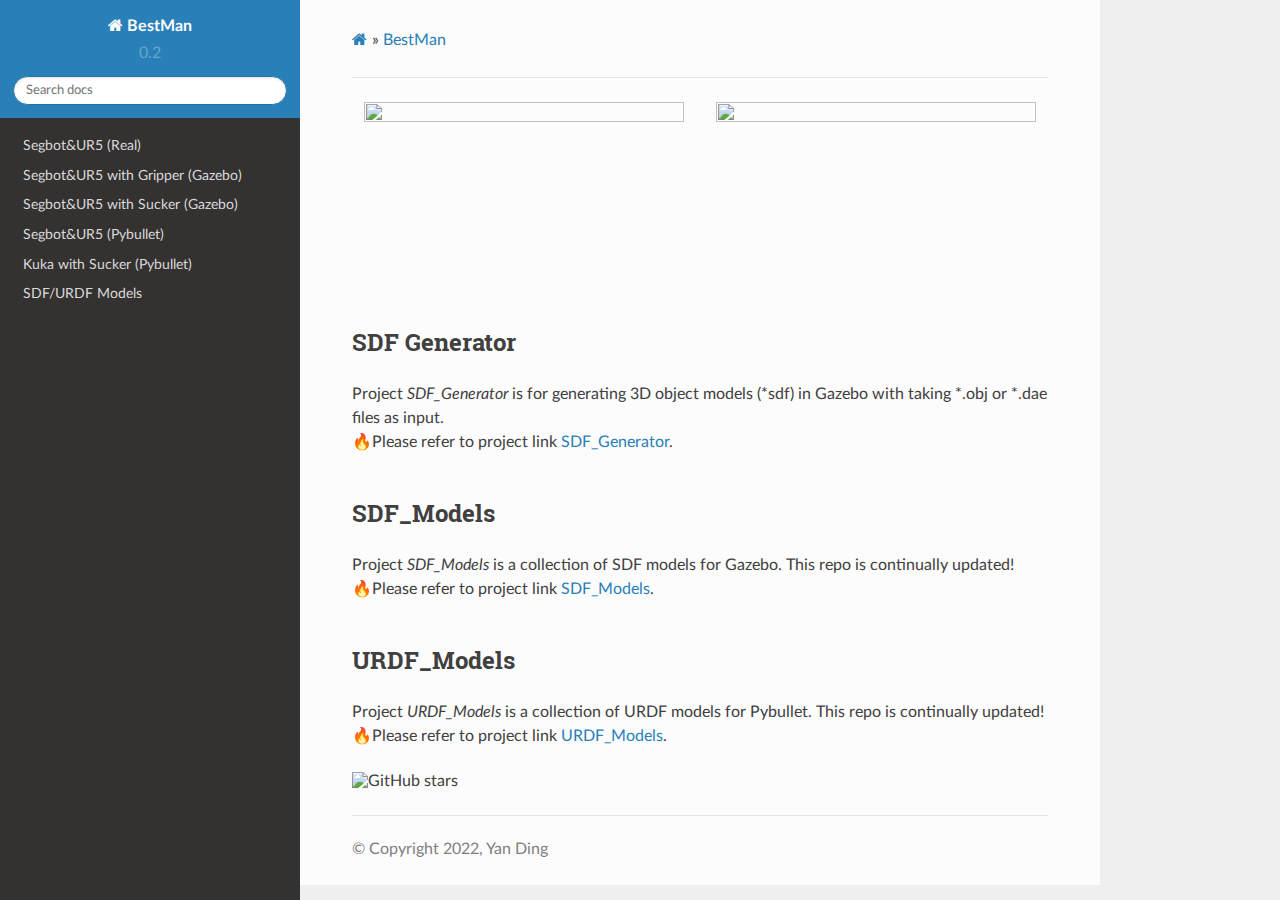
==== commit b1adfc79: "Update SDF_URDF_Model.html" ====
--- a/SDF_URDF_Model.html
+++ b/SDF_URDF_Model.html
@@ -73,6 +73,10 @@
                         </div>
                     </div>
 
+                    <body>
+                        <img src="https://img.shields.io/github/stars/yding25/URDF_models?style=social" alt="GitHub stars">
+                    </body>
+
                     <footer>
                         <hr>
                         <div>© Copyright 2022, Yan Ding</div>
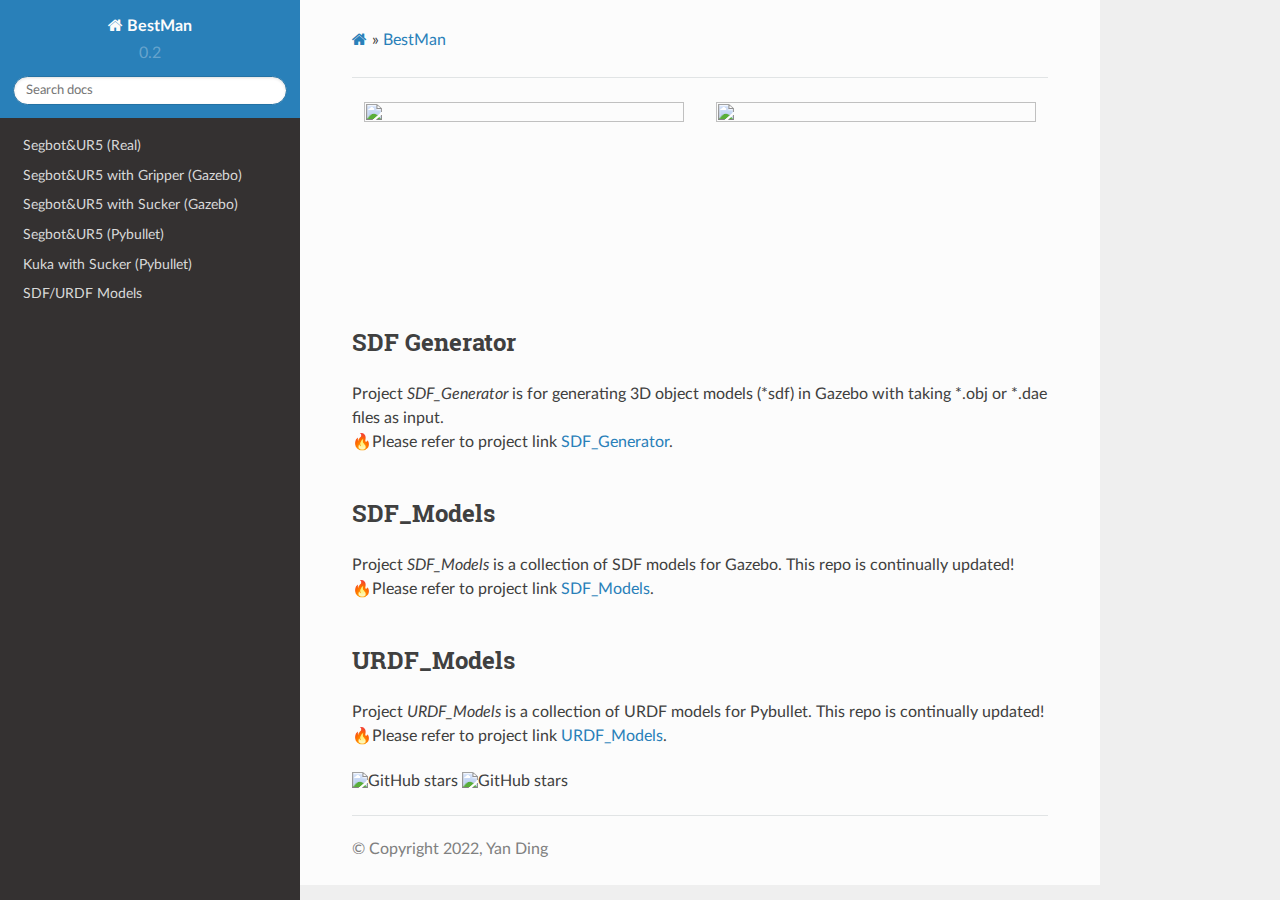
==== commit b502f2b6: "Update SDF_URDF_Model.html" ====
--- a/SDF_URDF_Model.html
+++ b/SDF_URDF_Model.html
@@ -74,6 +74,7 @@
                     </div>
 
                     <body>
+                        <img src="https://img.shields.io/github/stars/yding25/SDF_models?style=social" alt="GitHub stars">
                         <img src="https://img.shields.io/github/stars/yding25/URDF_models?style=social" alt="GitHub stars">
                     </body>
 
